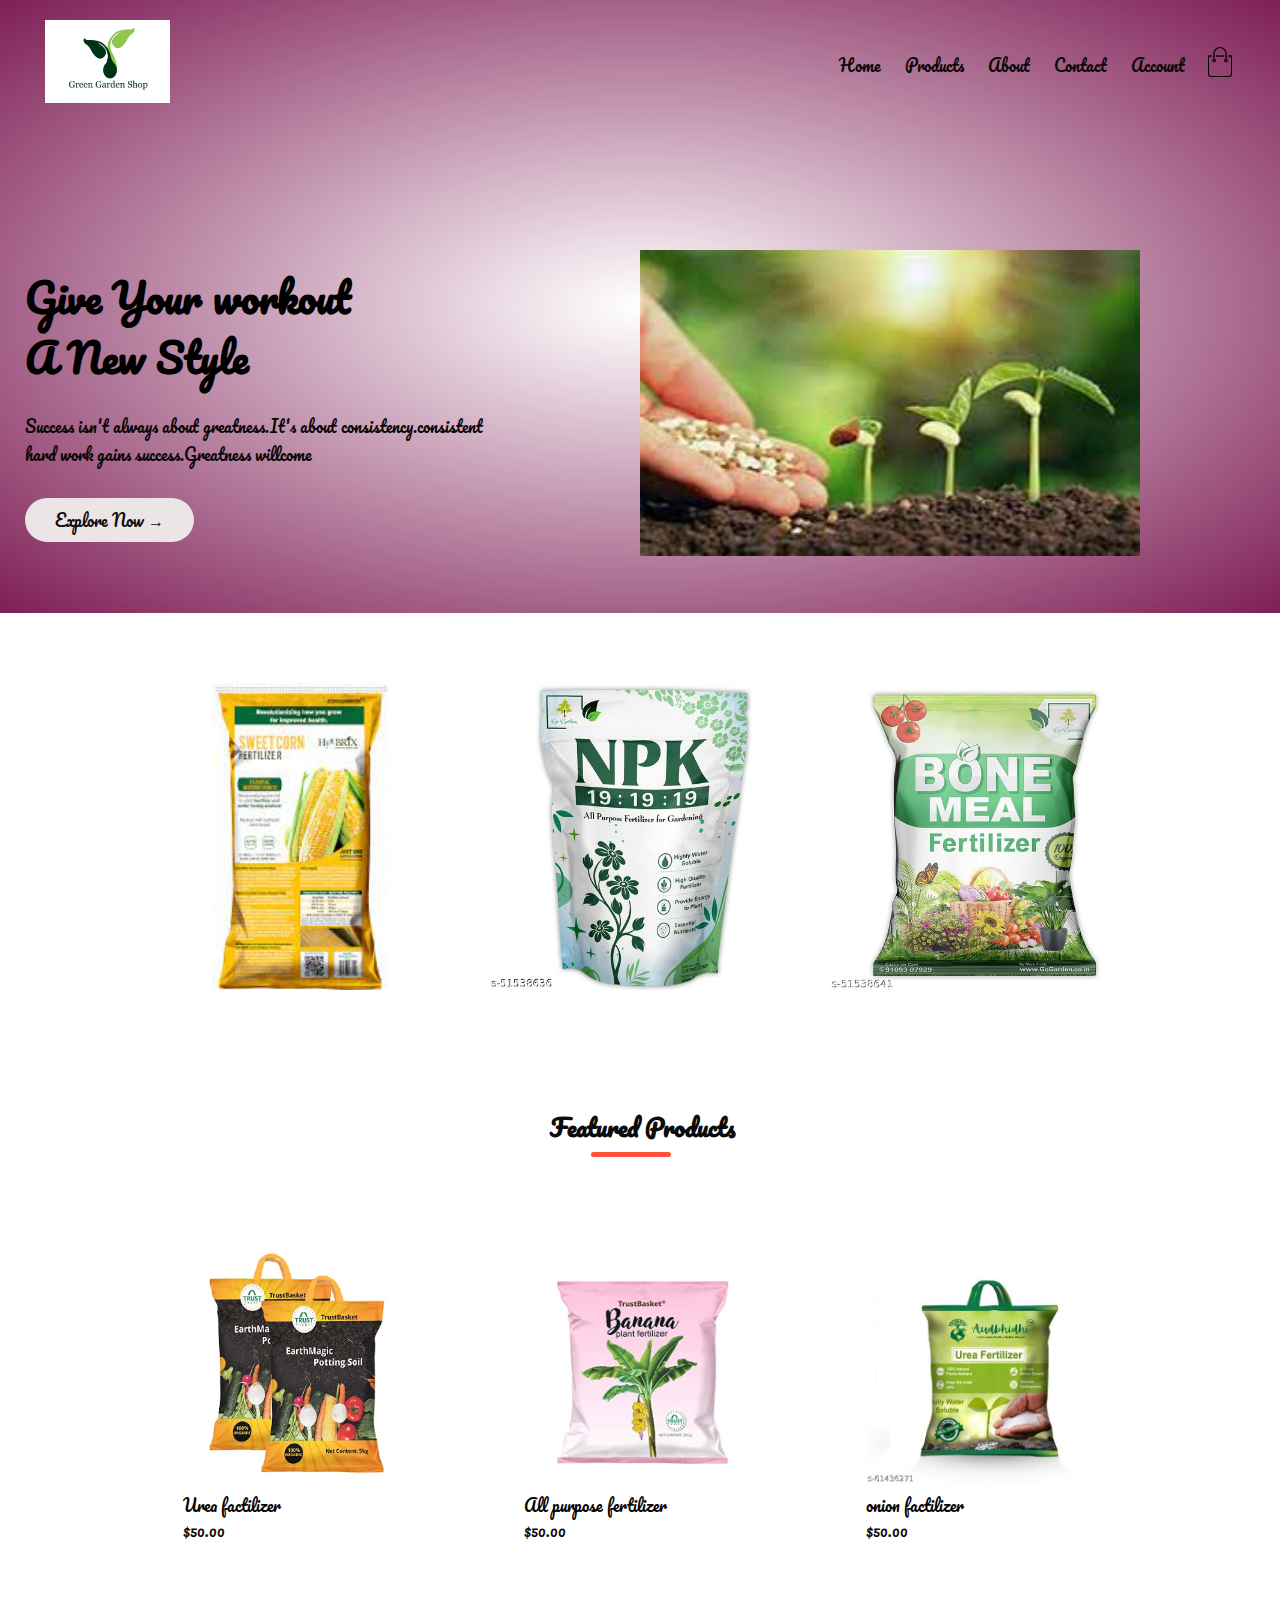
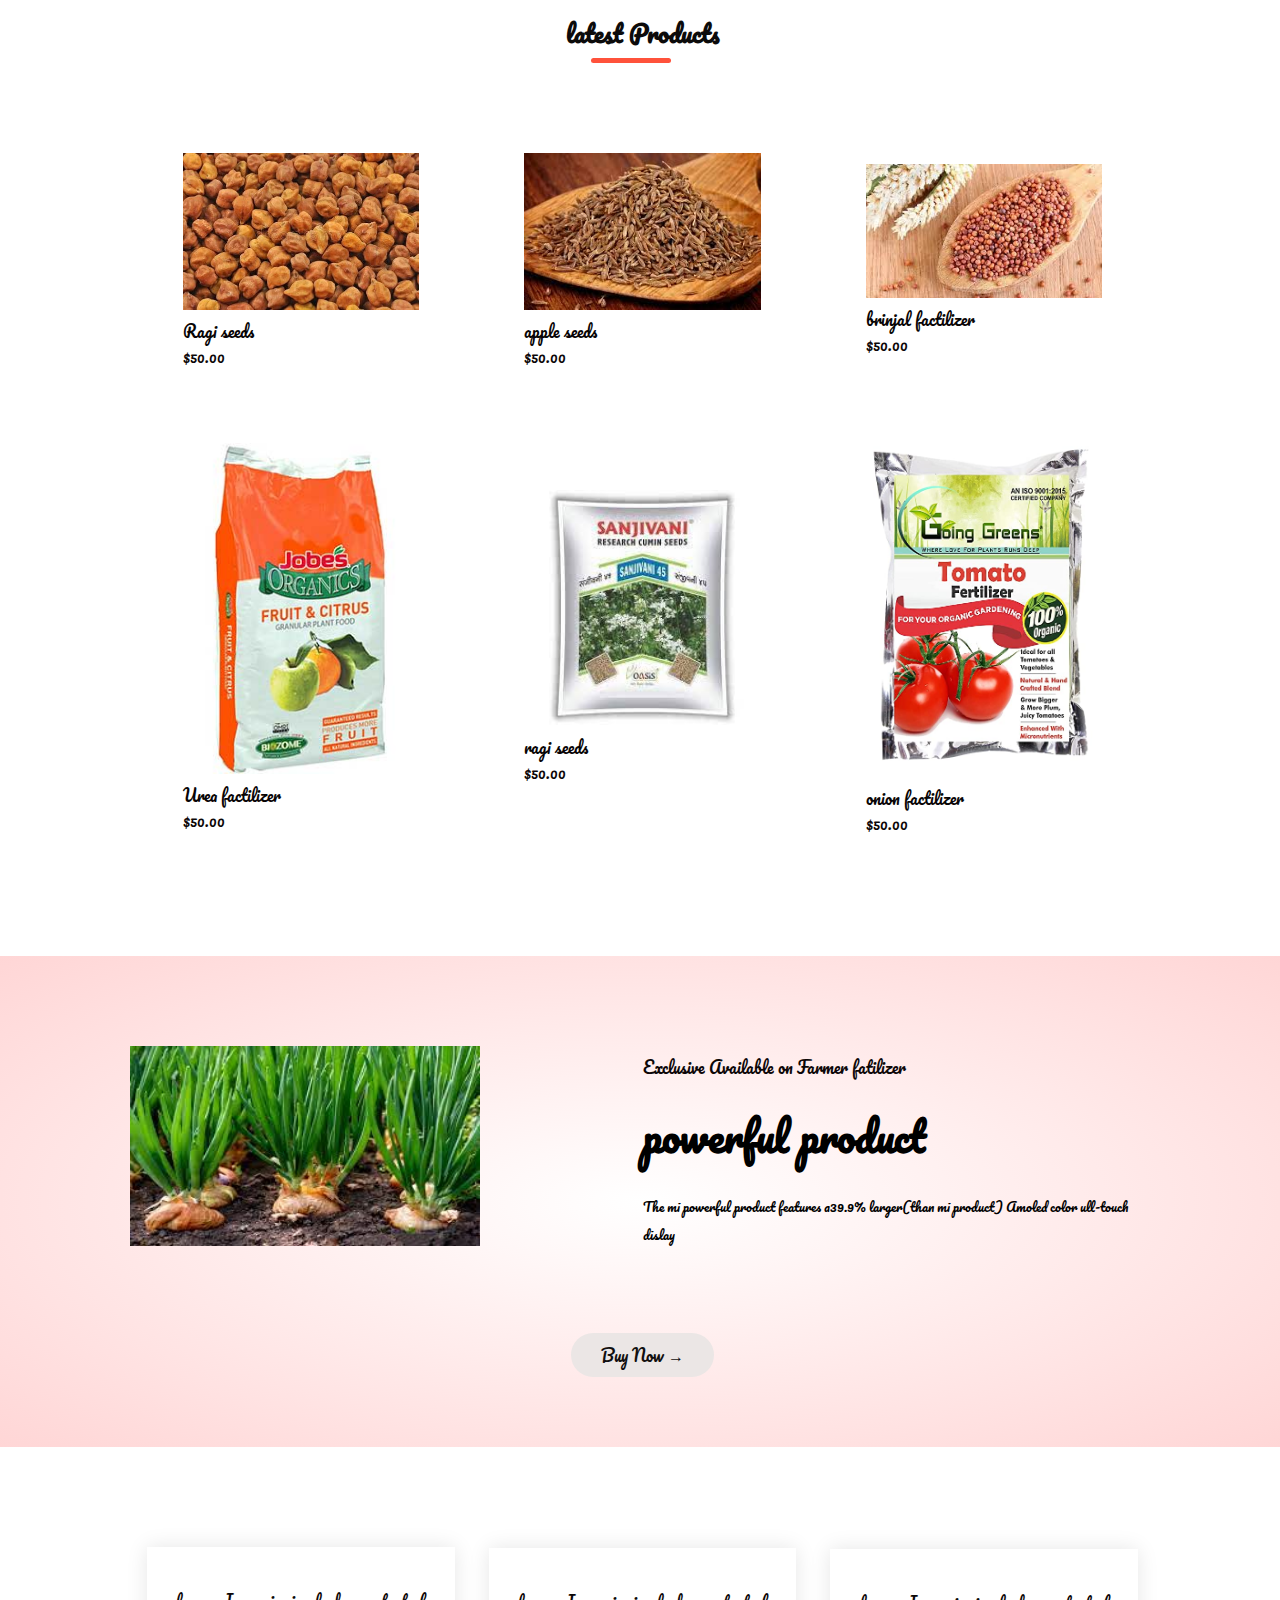
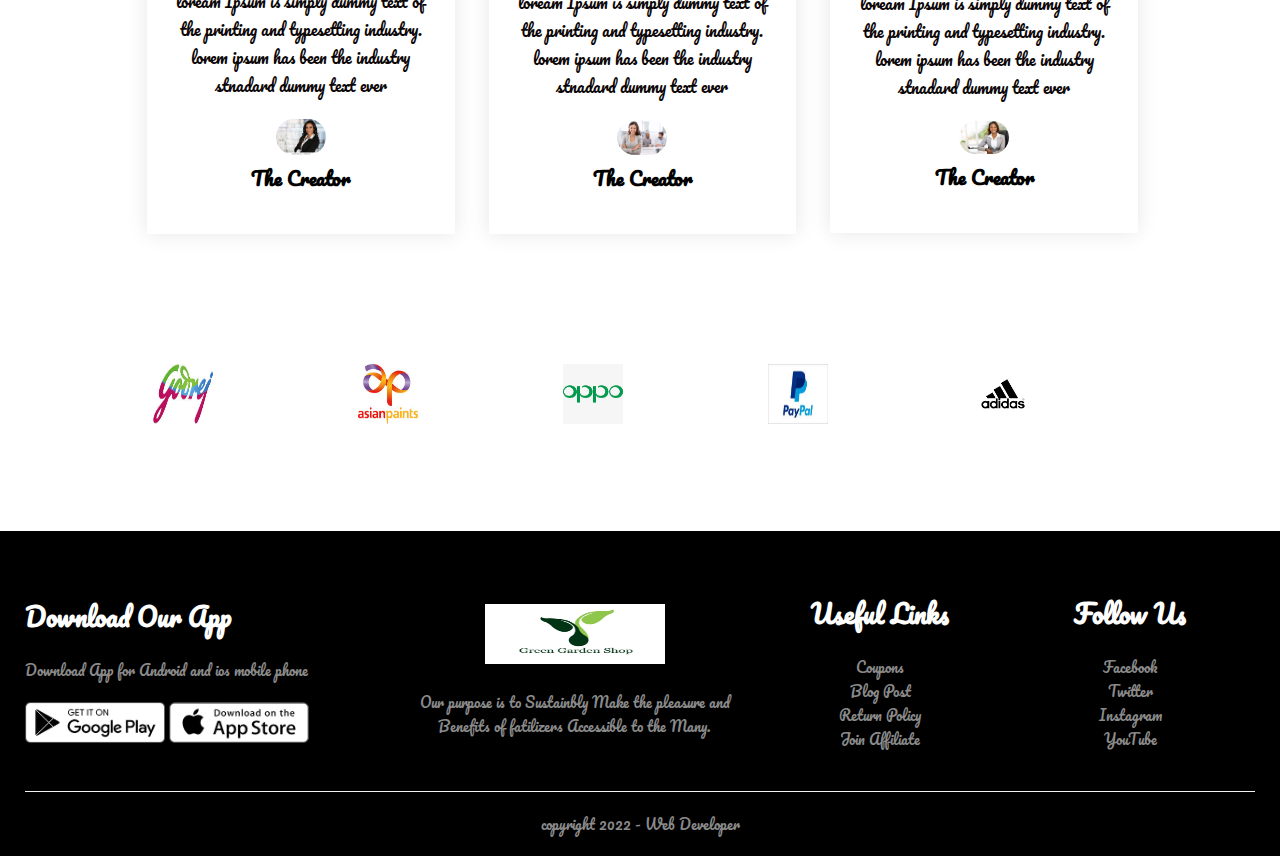
==== index.html @ 4be63f70 "Add files via upload" ====
<!DOCTYPE html>
<html lang="en">

<head>
    <meta charset="UTF-8">
    <meta name="viewport" content="width=device-width, initial-scale=1.0">
    <title>farmer fatilizer</title>
    <link rel="stylesheet" href="style.css">

    <link rel="preconnect" href="https://fonts.gstatic.com" crossorigin>
    <link href="https://fonts.googleapis.com/css2?family=Pacifico&display=swap" rel="stylesheet">
    <link rel="stylesheet" href="https://cdnjs.cloudflare.com/ajax/libs/font-awesome/6.1.0/css/all.min.css" integrity="sha512-10/jx2EXwxxWqCLX/hHth/vu2KY3jCF70dCQB8TSgNjbCVAC/8vai53GfMDrO2Emgwccf2pJqxct9ehpzG+MTw==" crossorigin="anonymous" referrerpolicy="no-referrer"
    />
</head>


<body>
    <div class="header">
        <div class="container">
            <div class="navbar">
                <div class="logo">
                    <a href="index.html"><img src="pics/logo.jpg" width="125px"></a>

                </div>
                <nav>
                    <ul id="MenuItems">
                        <li><a href="index.html">Home</a></li>
                        <li><a href="product.html">Products</a></li>
                        <li><a href="about.html">About</a></li>
                        <li><a href="contact.html">Contact</a></li>
                        <li><a href="Account.html">Account</a></li>
                    </ul>


                </nav>
                <a href="cart.html"><img src="images/cart.png" width="30px" height="30px"></a>
                <img src="images/menu.png" class="menu-icon" onclick="menutoggle()">
            </div>
            <div class="row">
                <div class="col-2">
                    <h1>Give Your workout<br> A New Style</h1>
                    <p> Success isn't always about greatness.It's about consistency.consistent <br>hard work gains success.Greatness willcome</p>
                    <a href=" " class="btn">Explore Now &#8594;</a>
                </div>
                <div class="col-2">
                    <img src="pics/2.jpg" width="500px">


                </div>
            </div>
        </div>
    </div>
    <!----------------featured categories---------------------->
    <div class="categories">
        <div class="small-container">
            <div class="row">
                <div class="col-3">
                    <img src="pics/corn.jpg">
                </div>
                <div class="col-3">
                    <img src="pics/all purpose fertilizer.jpg">
                </div>
                <div class="col-3">
                    <img src="pics/bone.jpg">
                </div>
            </div>
        </div>
    </div>
    <!--------------------featured products------------------>
    <div class="small-container">
        <h2 class="title">Featured Products</h2>
        <div class="row">
            <div class="col-4">
                <a href="product details.html"><img src="pics/veg.jpg"></a>
                <a href="product details.html">
                    <h4>Urea factilizer</h4>
                </a>
                <div class="rating">
                    <i class="fa fa-star"></i>
                    <i class="fa fa-star"></i>
                    <i class="fa fa-star"></i>
                    <i class="fa fa-star"></i>
                    <i class="fa fa-star-half"></i>
                </div>
                <p>$50.00</p>
            </div>
            <div class="col-4">
                <img src="pics/bananna.jpg">
                <h4>All purpose fertilizer</h4>
                <div class="rating">
                    <i class="fa fa-star"></i>
                    <i class="fa fa-star"></i>
                    <i class="fa fa-star"></i>
                    <i class="fa fa-star"></i>
                    <i class="fa fa-star-half-empty"></i>
                </div>
                <p>$50.00</p>
            </div>
            <div class="col-4">
                <img src="pics/urea5.jpg">
                <h4>onion factilizer</h4>
                <div class="rating">
                    <i class="fa fa-star"></i>
                    <i class="fa fa-star"></i>
                    <i class="fa fa-star"></i>
                    <i class="fa fa-star"></i>
                    <i class="fa fa-star-o"></i>
                </div>
                <p>$50.00</p>
            </div>

        </div>
        <h2 class="title">latest Products</h2>
        <div class="row">
            <div class="col-4">
                <img src="pics/gram2.jpeg">
                <h4>Ragi seeds</h4>
                <div class="rating">
                    <i class="fa fa-star"></i>
                    <i class="fa fa-star"></i>
                    <i class="fa fa-star"></i>
                    <i class="fa fa-star"></i>
                    <i class="fa fa-star-half"></i>
                </div>
                <p>$50.00</p>
            </div>
            <div class="col-4">
                <img src="pics/cumic3.jpg">
                <h4>apple seeds</h4>
                <div class="rating">
                    <i class="fa fa-star"></i>
                    <i class="fa fa-star"></i>
                    <i class="fa fa-star"></i>
                    <i class="fa fa-star"></i>
                    <i class="fa fa-star-half-empty"></i>
                </div>
                <p>$50.00</p>
            </div>
            <div class="col-4">
                <img src="pics/ragi2.jpg">
                <h4>brinjal factilizer</h4>
                <div class="rating">
                    <i class="fa fa-star"></i>
                    <i class="fa fa-star"></i>
                    <i class="fa fa-star"></i>
                    <i class="fa fa-star"></i>
                    <i class="fa fa-star-o"></i>
                </div>
                <p>$50.00</p>
            </div>

        </div>
        <div class="row">
            <div class="col-4">
                <img src="pics/apple1.jpg">
                <h4>Urea factilizer</h4>
                <div class="rating">
                    <i class="fa fa-star"></i>
                    <i class="fa fa-star"></i>
                    <i class="fa fa-star"></i>
                    <i class="fa fa-star"></i>
                    <i class="fa fa-star-half"></i>
                </div>
                <p>$50.00</p>
            </div>
            <div class="col-4">
                <img src="pics/cumic seeds.jpg">
                <h4>ragi seeds</h4>
                <div class="rating">
                    <i class="fa fa-star"></i>
                    <i class="fa fa-star"></i>
                    <i class="fa fa-star"></i>
                    <i class="fa fa-star"></i>
                    <i class="fa fa-star-half-empty"></i>
                </div>
                <p>$50.00</p>
            </div>
            <div class="col-4">
                <img src="pics/tamato.jpg">
                <h4>onion factilizer</h4>
                <div class="rating">
                    <i class="fa fa-star"></i>
                    <i class="fa fa-star"></i>
                    <i class="fa fa-star"></i>
                    <i class="fa fa-star"></i>
                    <i class="fa fa-star-o"></i>
                </div>
                <p>$50.00</p>
            </div>

        </div>

    </div>
    <!-----------------offer------------------>
    <div class="offer">
        <div class="small-container">
            <div class="row">
                <div class="col-2">
                    <img src="pics/onion.jpg " width="350" height="300" class="offer-img">
                </div>
                <div class="col-2">
                    <p>Exclusive Available on Farmer fatilizer</p>
                    <h1> powerful product</h1>
                    <small>The mi powerful product features a39.9% larger(than mi product) Amoled color ull-touch dislay </small>

                </div>
                <a href="" class="btn">Buy Now &#8594;</a>
            </div>
        </div>
    </div>
    <!-----------------testimonial-------------->
    <div class="testimonial">
        <div class="small-container">
            <div class="row">
                <div class="col-3">
                    <i class="fa fa-quote-left"></i>
                    <p> loream Ipsum is simply dummy text of the printing and typesetting industry. lorem ipsum has been the industry stnadard dummy text ever
                    </p>
                    <div class="rating">
                        <i class="fa fa-star"></i>
                        <i class="fa fa-star"></i>
                        <i class="fa fa-star"></i>
                        <i class="fa fa-star"></i>
                        <i class="fa fa-star-o"></i>
                    </div>
                    <img src="pics/user3.jpg">
                    <h3>The Creator</h3>
                </div>
                <div class="col-3">
                    <i class="fa fa-quote-left"></i>
                    <p> loream Ipsum is simply dummy text of the printing and typesetting industry. lorem ipsum has been the industry stnadard dummy text ever
                    </p>
                    <div class="rating">
                        <i class="fa fa-star"></i>
                        <i class="fa fa-star"></i>
                        <i class="fa fa-star"></i>
                        <i class="fa fa-star"></i>
                        <i class="fa fa-star-o"></i>
                    </div>
                    <img src="pics/user2.jpg">
                    <h3>The Creator</h3>
                </div>
                <div class="col-3">
                    <i class="fa fa-quote-left"></i>
                    <p> loream Ipsum is simply dummy text of the printing and typesetting industry. lorem ipsum has been the industry stnadard dummy text ever
                    </p>
                    <div class="rating">
                        <i class="fa fa-star"></i>
                        <i class="fa fa-star"></i>
                        <i class="fa fa-star"></i>
                        <i class="fa fa-star"></i>
                        <i class="fa fa-star-o"></i>
                    </div>
                    <img src="pics/user1.jpg">
                    <h3>The Creator</h3>
                </div>
            </div>

        </div>
    </div>
    <!---------------brands---------------->
    <div class="brands">
        <div class="small-container">
            <div class="row">
                <div class="col-5">
                    <img src="pics/logo1.jpg">
                </div>
                <div class="col-5">
                    <img src="pics/logo2.jpg">
                </div>
                <div class="col-5">
                    <img src="pics/logo3.jpg">
                </div>
                <div class="col-5">
                    <img src="pics/logo4.jpg">
                </div>
                <div class="col-5">
                    <img src="pics/logo5.png">
                </div>


            </div>
        </div>
    </div>
    <!---------------footer--------------->
    <div class="footer">
        <div class="container">
            <div class="row">
                <div class="footer-col-1">
                    <h3>Download Our App</h3>
                    <p>Download App for Android and ios mobile phone</p>
                    <div class="app-logo">
                        <img src="images/play-store.png">
                        <img src="images/app-store.png">
                    </div>

                </div>
                <div class="footer-col-2">
                    <img src="pics/logo.jpg">
                    <p>Our purpose is to Sustainbly Make the pleasure and Benefits of fatilizers Accessible to the Many.

                    </p>

                </div>
                <div class="footer-col-3">
                    <h3>Useful Links</h3>
                    <ul>
                        <li>Coupons</li>
                        <li>Blog Post</li>
                        <li>Return Policy</li>
                        <li>Join Affiliate</li>
                    </ul>

                </div>
                <div class="footer-col-3">
                    <h3>Follow Us</h3>
                    <ul>
                        <li>Facebook</li>
                        <li>Twitter</li>
                        <li>Instagram</li>
                        <li>YouTube</li>
                    </ul>

                </div>
            </div>
            <hr>
            <p class="copyright"> copyright 2022 - Web Developer</p>
        </div>

    </div>
    <!------------js for toggle menu--------------->
    <script>
        var MenuItems = document.getElementById("MenuItems");
        MenuItems.style.maxHeight = "0px";

        function menutoggle()

        {
            if (MenuItems.style.maxHeight == "0px")

            {
                MenuItems.style.maxHeight = "200px";
            } else {
                MenuItems.style.maxHeight = "0px";

            }
        }
    </script>










</body>

</html>
---- style.css ----
* {
            margin: 0;
            padding: 0;
            box-sizing: border-box;
        }
        
        body {
            font-family: 'Pacifico', cursive;
        }
        
        .navbar {
            display: flex;
            align-items: center;
            padding: 20px;
        }
        
        nav {
            flex: 1;
            text-align: right;
        }
        
        nav ul {
            display: inline-block;
            list-style-type: none;
        }
        
        nav ul li {
            display: inline-block;
            margin-right: 20px;
        }
        
        a {
            text-decoration: none;
            color: rgb(12, 9, 9);
        }
        
        p {
            color: rgb(12, 7, 7);
        }
        
        .container {
            max-width: 1300px;
            margin: auto;
            padding-left: 25px;
            padding-right: 25px;
        }
        
        .row {
            display: flex;
            align-items: center;
            flex-wrap: wrap;
            justify-content: space-around;
        }
        
        .col-2 {
            flex-basis: 50%;
            min-width: 300px;
        }
        
        .col-2 img {
            max-width: 100%;
            padding: 50px 0;
        }
        
        .col-2 h1 {
            font-size: 40px;
            line-height: 60px;
            margin: 25px 0;
        }
        
        .btn {
            display: inline-block;
            background: #ebe6e5;
            color: rgb(17, 15, 15);
            padding: 8px 30px;
            margin: 30px 0;
            border-radius: 40px;
            transition: transform 0.5s;
        }
        
        .btn:hover {
            background: #563434;
        }
        
        .header {
            background: radial-gradient(#fff, #7e1f56);
        }
        
        .header .row {
            margin-top: 70px;
        }
        
        .categories {
            margin: 70px 0;
        }
        
        .col-3 {
            flex-basis: 30%;
            min-width: 250px;
            margin-bottom: 30px;
        }
        
        .col-3 img {
            width: 100%;
        }
        
        .small-container {
            max-width: 1080px;
            margin: auto;
            padding-left: 30px;
            padding-right: 25px;
        }
        
        .col-4 {
            flex-basis: 25%;
            padding: 10px;
            min-width: 200px;
            margin-bottom: 50px;
            transition: transform 0.5s;
        }
        
        .col-4 img {
            width: 100%;
        }
        
        .title {
            text-align: center;
            margin: 0 auto 80px;
            position: relative;
            line-height: 60px;
            color: #0c0b0b;
        }
        
        .title::after {
            content: '';
            background: #ff523b;
            width: 80px;
            height: 5px;
            border-radius: 5px;
            position: absolute;
            bottom: 0;
            left: 45%;
            transform: translatex(-50);
        }
        
        h4 {
            color: rgb(8, 5, 5);
            font-weight: normal;
        }
        
        .col-4 p {
            font-size: 14px;
        }
        
        .rating .fa {
            color: #ff523b;
        }
        
        .col-4:hover {
            transform: translate(-10px);
        }
        
        .offer {
            background: radial-gradient(#fff, #ffd6d6);
            margin-top: 60px;
            padding: 40px 0;
        }
        
        col-2 .offer-img {
            padding-right: 50px;
        }
        /*---------------------testimonial--------*/
        
        .testimonial {
            padding-top: 100px;
        }
        
        .testimonial .col-3 {
            text-align: center;
            padding: 40px 20px;
            box-shadow: 0 0 20px 0px rgba(0, 0, 0, 0.1);
            cursor: pointer;
            transition: transform 0.5s;
        }
        
        .testimonial .col-3 img {
            width: 50px;
            margin-top: 20px;
            border-radius: 50px;
        }
        
        .testimonial .col-3:hover {
            transform: translateY(-10px);
        }
        
        .fa.fa-quote-left {
            font-size: 32px;
        }
        
        .col-3:p {
            font-size: 12px;
            margin: 12px 0;
        }
        /*-------------------brands-------------*/
        
        .brands {
            margin: 100px auto;
        }
        
        .col-5 {
            width: 160px;
        }
        
        .col-5 img {
            width: 60px;
            height: 60px;
            cursor: pointer;
        }
        
        .col-5 img:hover {
            filter: brightness(2);
        }
        /*---------------------footer---------------*/
        
        .footer {
            background: #000;
            color: #8a8a8a;
            font-size: 14px;
            padding: 60px 0 20px;
        }
        
        .footer-col-2 img {
            width: 60px;
            height: 60px;
        }
        
        .footer p {
            color: #8a8a8a;
        }
        
        .footer h3 {
            color: #fff;
            font-size: 25px;
            margin-bottom: 20px;
        }
        
        .footer-col-1,
        .footer-col-2,
        .footer-col-3,
        .footer-col-4 {
            min-width: 250px;
            margin-bottom: 20px;
        }
        
        .footer-col-1 {
            flex-basis: 30%;
        }
        
        .footer-col-2 {
            flex: 1;
            text-align: center;
        }
        
        .footer-col-2 img {
            width: 180px;
            margin-bottom: 20px;
        }
        
        .footer-col-3,
        .footer-col-4 {
            flex-basis: 12%;
            text-align: center;
        }
        
        ul {
            list-style-type: none;
        }
        
        .app-logo {
            margin-top: 20px;
        }
        
        .app-logo img {
            width: 140px;
        }
        
        .footer hr {
            border: none;
            background: #f3f1f1;
            height: 1px;
            margin: 20px 0;
        }
        
        .copyright {
            text-align: center;
        }
        
        .menu-icon {
            width: 28px;
            margin-left: 20px;
            display: none;
        }
        /*---------------media query for menu---------------*/
        
        @media only screen and (max-width:800px) {
            nav ul {
                position: absolute;
                top: 70px;
                left: 0;
                background: #333;
                width: 100%;
                overflow: hidden;
                transition: max-height 0.5s;
            }
            nav ul li {
                display: block;
                margin-right: 50px;
                margin-top: 10px;
                margin-bottom: 10px;
            }
            nav ul li a {
                color: #fff;
            }
            .menu-icon {
                display: block;
                cursor: pointer;
            }
        }
        /*-----------------All products------------*/
        
        .row-2 {
            justify-content: space-between;
            margin: 100px auto 50px;
        }
        
        select {
            border: 1px solid #ff523b;
            padding: 5px;
        }
        
        select:focus {
            outline: none;
        }
        
        .page-btn {
            margin: 0 auto 80px;
        }
        
        .page-btn span {
            display: inline-block;
            border: 1px solid#ff523b;
            margin-left: 10px;
            width: 40px;
            height: 40px;
            text-align: center;
            line-height: 40px;
            cursor: pointer;
        }
        
        .page-btn span:hover {
            background: #ff523b;
            color: #fff;
        }
        /*-----------single product details--------*/
        
        .single-product {
            margin-top: 80px;
        }
        
        .single-product .col-2 img {
            padding: 0;
        }
        
        .single-product .col-2 {
            padding: 30px;
        }
        
        .single-product h4 {
            margin: 20px 0;
            font-size: 22px;
            font-weight: bold;
        }
        
        .single-product .fa {
            color: #ff523b;
            margin-left: 10px;
        }
        
        .small-img-row {
            display: flex;
            justify-content: space-between;
        }
        
        .small-img-col {
            flex-basis: 30%;
            cursor: pointer;
        }
        
        .xyz img {
            width: 100px;
            height: 100px;
        }
        /*-------------cart items details---------------*/
        
        .cart-page {
            margin: 80px auto;
        }
        
        table {
            width: 100%;
            border-collapse: collapse;
            padding: 20px 20px;
        }
        
        .cart-info {
            display: flex;
            flex-wrap: wrap;
        }
        
        th {
            text-align: left;
            padding: 5px;
            color: #fff;
            background: #ff523b;
            font-weight: normal;
        }
        
        td {
            padding: 10px 20px;
        }
        
        td input {
            width: 40px;
            height: 40px;
            padding: 5px;
        }
        
        td a {
            color: #ff523b;
            font-size: 12px;
        }
        
        td img {
            width: 100px;
            height: 100px;
            margin-right: 20px;
        }
        
        .total-price {
            display: flex;
            justify-content: flex-end;
        }
        
        .total-price table {
            border-top: 3px solid #ff523b;
            width: 100%;
            max-width: 800px;
        }
        
        td:last-child {
            text-align: right;
        }
        
        th:last-child {
            text-align: right;
        }
        /*--------------account-page------------*/
        
        .account-page {
            padding: 50px 0;
            background: radial-gradient(#fff, #9e6e6e);
        }
        
        .form-container {
            background: #fff;
            width: 300px;
            height: 400px;
            position: relative;
            text-align: center;
            padding: 20px 0;
            margin: auto;
            box-shadow: 0 0 20px 0px rgba(0, 0, 0, 0.1);
            overflow: hidden;
        }
        
        .form-container span {
            font-weight: bold;
            padding: 0 10px;
            color: rgb(14, 11, 11);
            cursor: pointer;
            width: 100px;
            display: inline-block;
        }
        
        .form-btn {
            display: inline-block;
        }
        
        .form-container form {
            max-width: 300px;
            padding: 0 20px;
            position: absolute;
            top: 130px;
            transition: transform 1s;
        }
        
        form input {
            width: 100%;
            height: 30px;
            margin: 10px 0;
            padding: 0 10px;
            border: 1px solid #ccc;
        }
        
        form .btn {
            width: 100%;
            border: none;
            cursor: pointer;
            margin: 10px 0;
        }
        
        form .btn:focus {
            outline: none;
        }
        
        #LoginForm {
            left: -300px;
        }
        
        #RegForm {
            left: 0;
        }
        
        form a {
            font-size: 20px;
        }
        
        #Indicator {
            width: 100px;
            border: none;
            background: #ff523b;
            height: 3px;
            margin-top: 8px;
            transform: translateX(100px);
            transition: transform 1s;
        }
        /*-----------about us-----------------*/
        
        .about-us {
            width: 80%;
            margin: auto;
            padding-top: 80px;
            padding-bottom: 50px;
        }
        
        .about-col {
            position: right;
            flex-basis: 48%;
            padding: 30px 2px;
        }
        
        .about-col img {
            width: 100%;
            position: left;
        }
        
        .about-col h1 {
            padding-top: 0;
            text-align: justify;
        }
        
        .about-col p {
            padding: 15px, 0, 25px;
        }
        
        .red-bts {
            border: 1px solid #f44336;
            background: transparent;
            color: #f44336;
        }
        
        .red-btn:hover {
            color: #fff;
        }
        
        .bts {
            text-align: center;
        }
        /*----------------contact----------*/
        
        .contact-us {
            width: 80%;
            margin: auto;
        }
        
        .contact-col {
            flex-basis: 48%;
            margin-bottom: 30px;
        }
        
        .contact-col div {
            display: flex;
            align-items: center;
            margin-bottom: 40px;
        }
        
        .contact-col div .fa {
            font-size: 28px;
            color: #f44336;
            margin: 10px;
            margin-right: 30px;
        }
        
        .contact-col div p {
            padding: 0;
        }
        
        .contact-col div h5 {
            font-size: 20px;
            margin-bottom: 5px;
            color: #555;
            font-weight: 400;
        }
        
        .contact-col input,
        .contact-col textarea {
            width: 100%;
            padding: 15px;
            margin-bottom: 17px;
            outline: none;
            border: 1px solid #ccc;
            border-inline: border-box;
        }
        /*-----media query for less than 600 screen size------*/
        
        @media only screen and (max-width:600px) {
            .row {
                text-align: center;
            }
            .col-2,
            .col-3,
            .col-4 {
                flex-basis: 100%;
            }
            .single-product .row {
                text-align: left;
            }
            .single-product .col-2 {
                padding: 20px 0;
            }
            .single-product h1 {
                font-size: 26px;
                line-height: 32px;
            }
            .cart-info p {
                display: none;
            }
        }
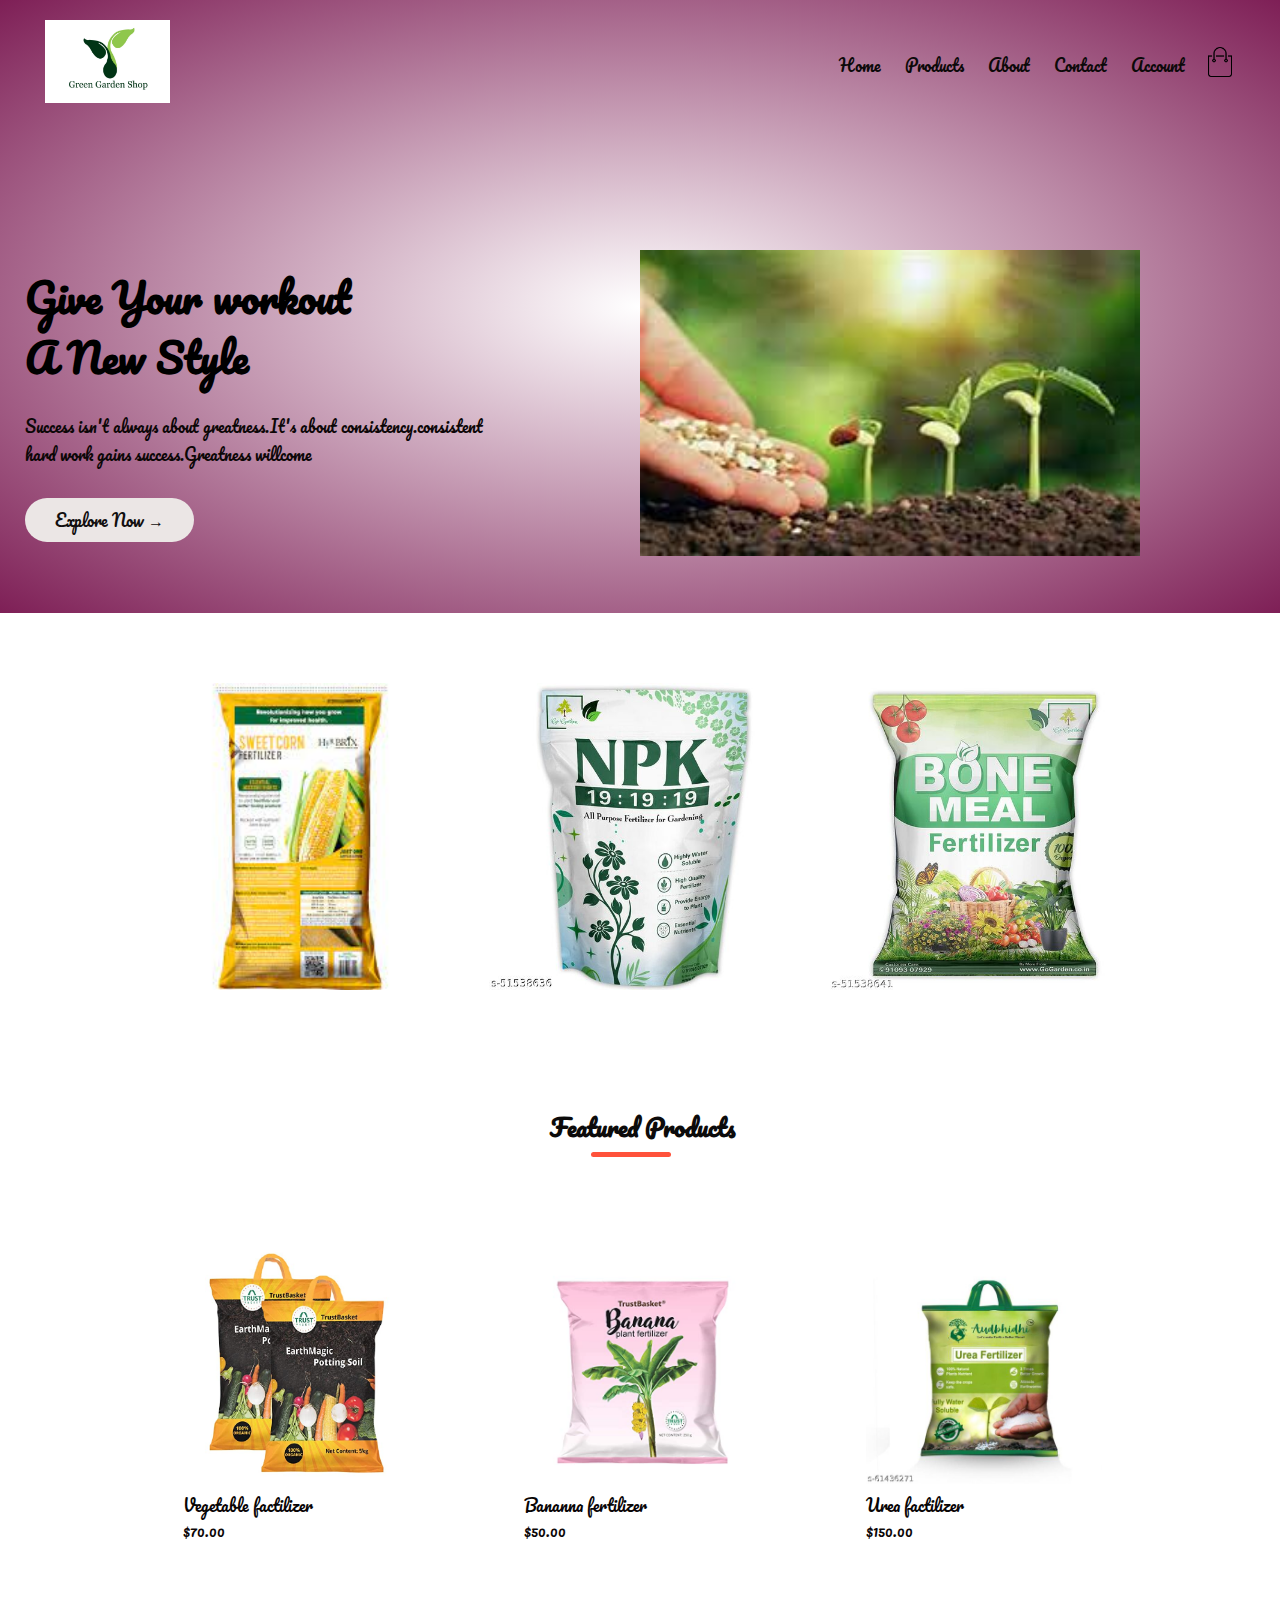
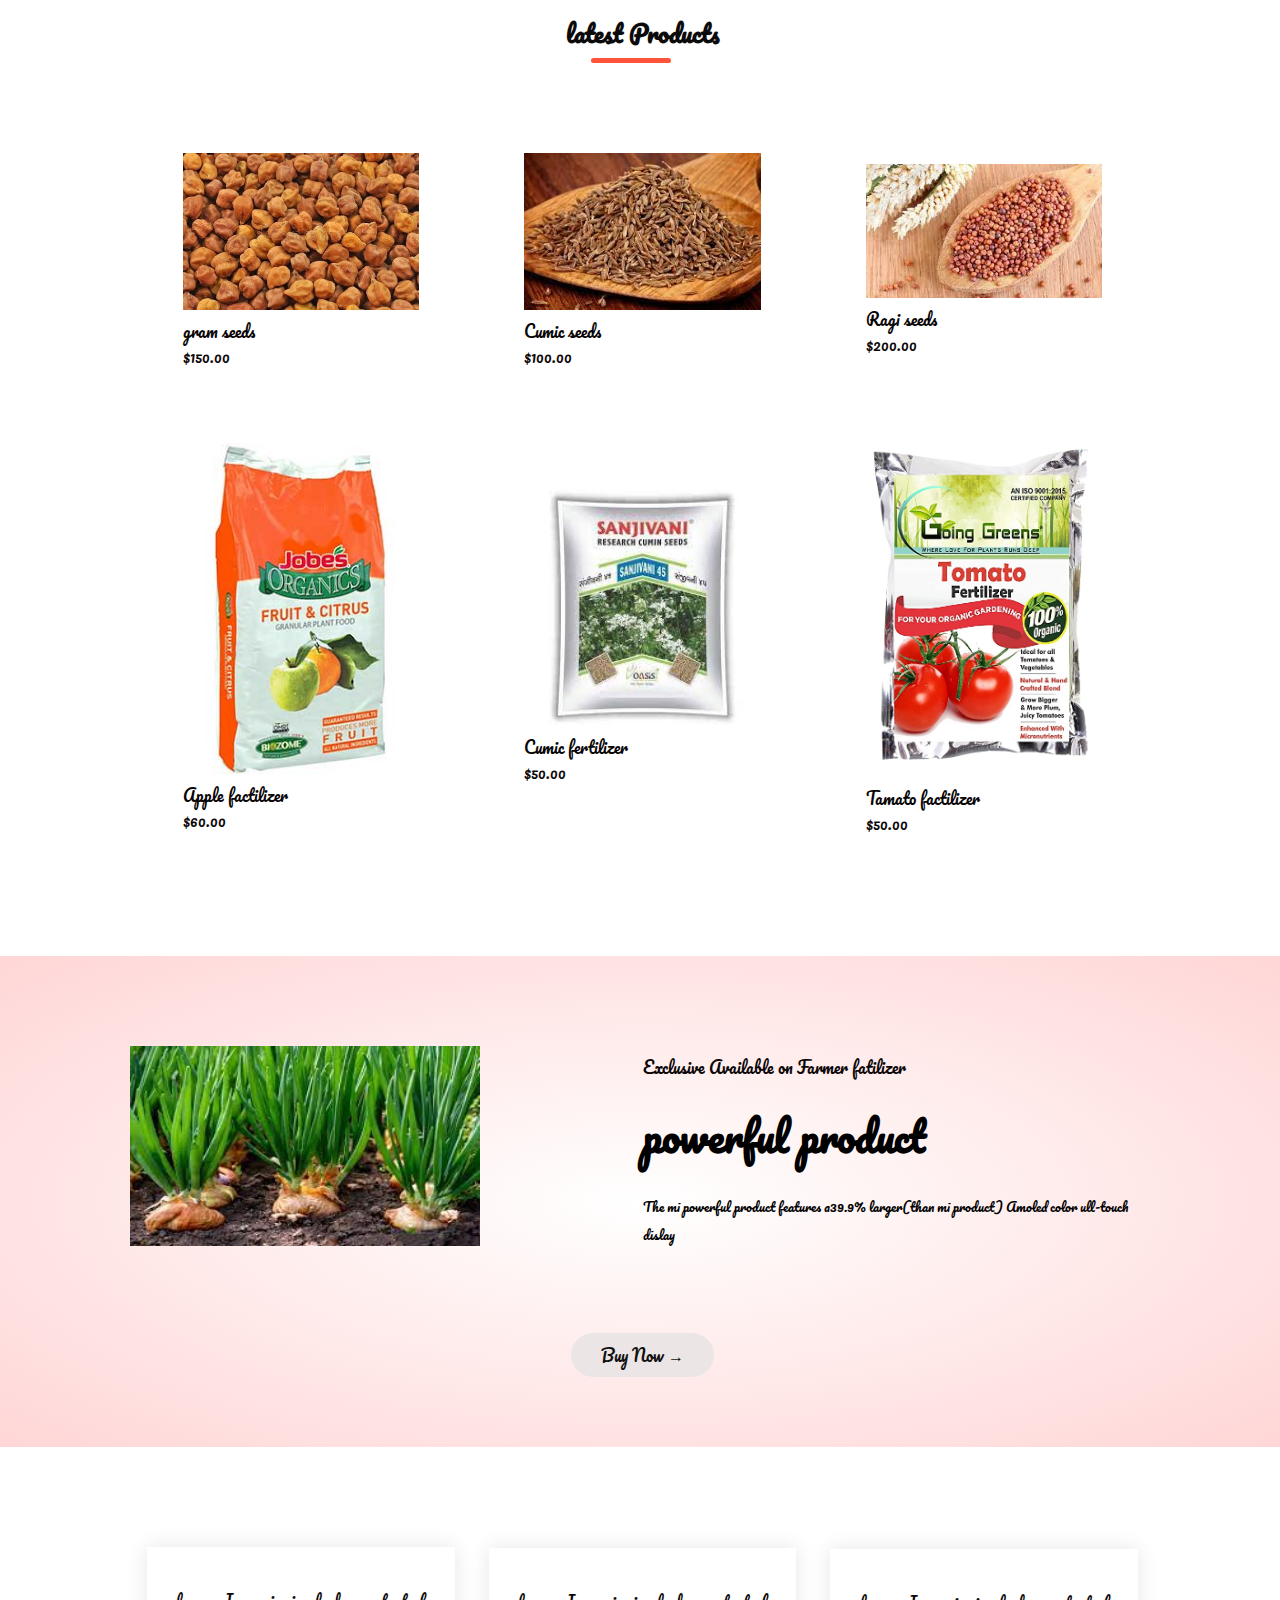
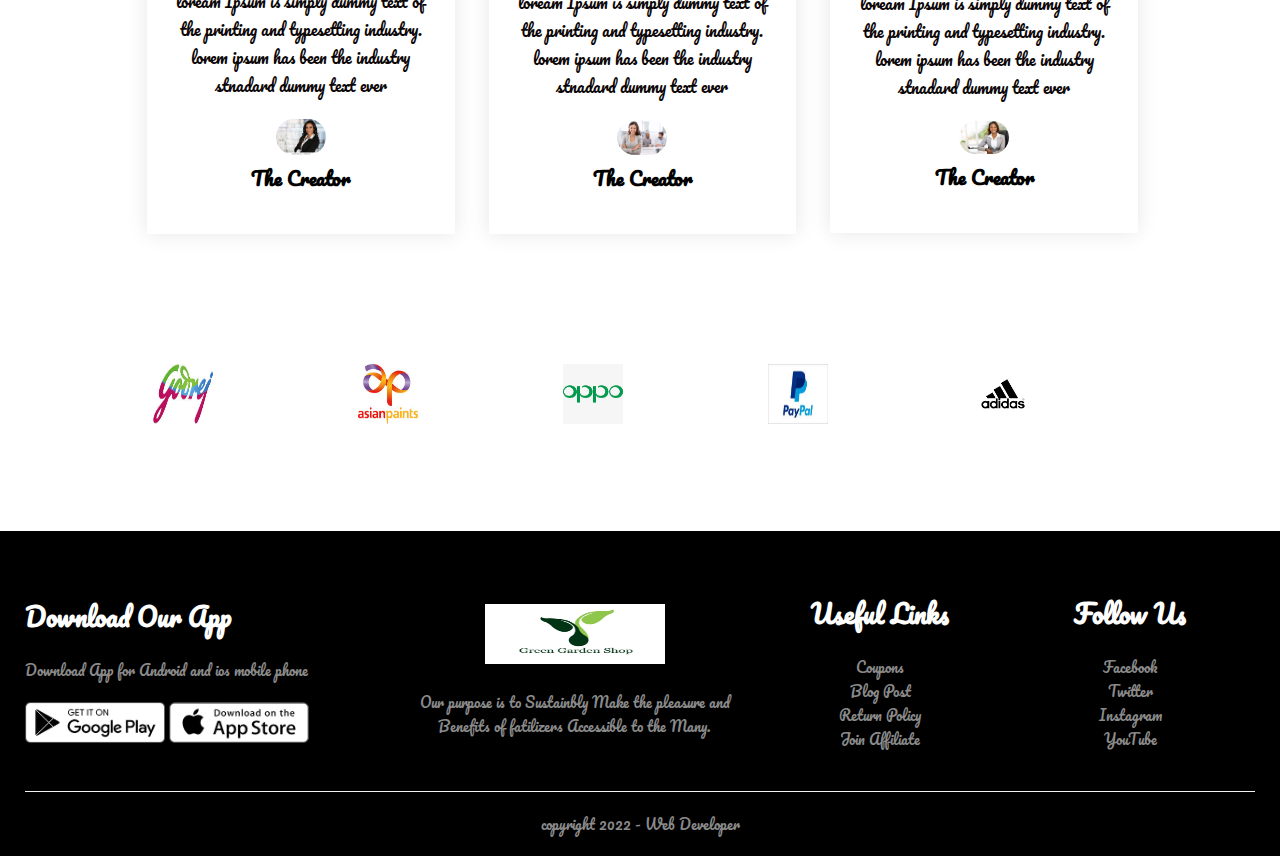
==== commit bb681d6b: "Update index.html" ====
--- a/index.html
+++ b/index.html
@@ -73,7 +73,7 @@
             <div class="col-4">
                 <a href="product details.html"><img src="pics/veg.jpg"></a>
                 <a href="product details.html">
-                    <h4>Urea factilizer</h4>
+                    <h4>Vegetable factilizer</h4>
                 </a>
                 <div class="rating">
                     <i class="fa fa-star"></i>
@@ -82,23 +82,23 @@
                     <i class="fa fa-star"></i>
                     <i class="fa fa-star-half"></i>
                 </div>
+                <p>$70.00</p>
+            </div>
+            <div class="col-4">
+                <img src="pics/bananna.jpg">
+                <h4>Bananna fertilizer</h4>
+                <div class="rating">
+                    <i class="fa fa-star"></i>
+                    <i class="fa fa-star"></i>
+                    <i class="fa fa-star"></i>
+                    <i class="fa fa-star"></i>
+                    <i class="fa fa-star-half-empty"></i>
+                </div>
                 <p>$50.00</p>
             </div>
             <div class="col-4">
-                <img src="pics/bananna.jpg">
-                <h4>All purpose fertilizer</h4>
-                <div class="rating">
-                    <i class="fa fa-star"></i>
-                    <i class="fa fa-star"></i>
-                    <i class="fa fa-star"></i>
-                    <i class="fa fa-star"></i>
-                    <i class="fa fa-star-half-empty"></i>
-                </div>
-                <p>$50.00</p>
-            </div>
-            <div class="col-4">
                 <img src="pics/urea5.jpg">
-                <h4>onion factilizer</h4>
+                <h4>Urea factilizer</h4>
                 <div class="rating">
                     <i class="fa fa-star"></i>
                     <i class="fa fa-star"></i>
@@ -106,7 +106,7 @@
                     <i class="fa fa-star"></i>
                     <i class="fa fa-star-o"></i>
                 </div>
-                <p>$50.00</p>
+                <p>$150.00</p>
             </div>
 
         </div>
@@ -114,70 +114,70 @@
         <div class="row">
             <div class="col-4">
                 <img src="pics/gram2.jpeg">
+                <h4>gram seeds</h4>
+                <div class="rating">
+                    <i class="fa fa-star"></i>
+                    <i class="fa fa-star"></i>
+                    <i class="fa fa-star"></i>
+                    <i class="fa fa-star"></i>
+                    <i class="fa fa-star-half"></i>
+                </div>
+                <p>$150.00</p>
+            </div>
+            <div class="col-4">
+                <img src="pics/cumic3.jpg">
+                <h4>Cumic seeds</h4>
+                <div class="rating">
+                    <i class="fa fa-star"></i>
+                    <i class="fa fa-star"></i>
+                    <i class="fa fa-star"></i>
+                    <i class="fa fa-star"></i>
+                    <i class="fa fa-star-half-empty"></i>
+                </div>
+                <p>$100.00</p>
+            </div>
+            <div class="col-4">
+                <img src="pics/ragi2.jpg">
                 <h4>Ragi seeds</h4>
                 <div class="rating">
                     <i class="fa fa-star"></i>
                     <i class="fa fa-star"></i>
                     <i class="fa fa-star"></i>
                     <i class="fa fa-star"></i>
+                    <i class="fa fa-star-o"></i>
+                </div>
+                <p>$200.00</p>
+            </div>
+
+        </div>
+        <div class="row">
+            <div class="col-4">
+                <img src="pics/apple1.jpg">
+                <h4>Apple factilizer</h4>
+                <div class="rating">
+                    <i class="fa fa-star"></i>
+                    <i class="fa fa-star"></i>
+                    <i class="fa fa-star"></i>
+                    <i class="fa fa-star"></i>
                     <i class="fa fa-star-half"></i>
                 </div>
+                <p>$60.00</p>
+            </div>
+            <div class="col-4">
+                <img src="pics/cumic seeds.jpg">
+                <h4>Cumic fertilizer</h4>
+                <div class="rating">
+                    <i class="fa fa-star"></i>
+                    <i class="fa fa-star"></i>
+                    <i class="fa fa-star"></i>
+                    <i class="fa fa-star"></i>
+                    <i class="fa fa-star-half-empty"></i>
+                </div>
                 <p>$50.00</p>
             </div>
             <div class="col-4">
-                <img src="pics/cumic3.jpg">
-                <h4>apple seeds</h4>
-                <div class="rating">
-                    <i class="fa fa-star"></i>
-                    <i class="fa fa-star"></i>
-                    <i class="fa fa-star"></i>
-                    <i class="fa fa-star"></i>
-                    <i class="fa fa-star-half-empty"></i>
-                </div>
-                <p>$50.00</p>
-            </div>
-            <div class="col-4">
-                <img src="pics/ragi2.jpg">
-                <h4>brinjal factilizer</h4>
-                <div class="rating">
-                    <i class="fa fa-star"></i>
-                    <i class="fa fa-star"></i>
-                    <i class="fa fa-star"></i>
-                    <i class="fa fa-star"></i>
-                    <i class="fa fa-star-o"></i>
-                </div>
-                <p>$50.00</p>
-            </div>
-
-        </div>
-        <div class="row">
-            <div class="col-4">
-                <img src="pics/apple1.jpg">
-                <h4>Urea factilizer</h4>
-                <div class="rating">
-                    <i class="fa fa-star"></i>
-                    <i class="fa fa-star"></i>
-                    <i class="fa fa-star"></i>
-                    <i class="fa fa-star"></i>
-                    <i class="fa fa-star-half"></i>
-                </div>
-                <p>$50.00</p>
-            </div>
-            <div class="col-4">
-                <img src="pics/cumic seeds.jpg">
-                <h4>ragi seeds</h4>
-                <div class="rating">
-                    <i class="fa fa-star"></i>
-                    <i class="fa fa-star"></i>
-                    <i class="fa fa-star"></i>
-                    <i class="fa fa-star"></i>
-                    <i class="fa fa-star-half-empty"></i>
-                </div>
-                <p>$50.00</p>
-            </div>
-            <div class="col-4">
                 <img src="pics/tamato.jpg">
-                <h4>onion factilizer</h4>
+                <h4>Tamato factilizer</h4>
                 <div class="rating">
                     <i class="fa fa-star"></i>
                     <i class="fa fa-star"></i>
@@ -358,4 +358,4 @@
 
 </body>
 
-</html>+</html>
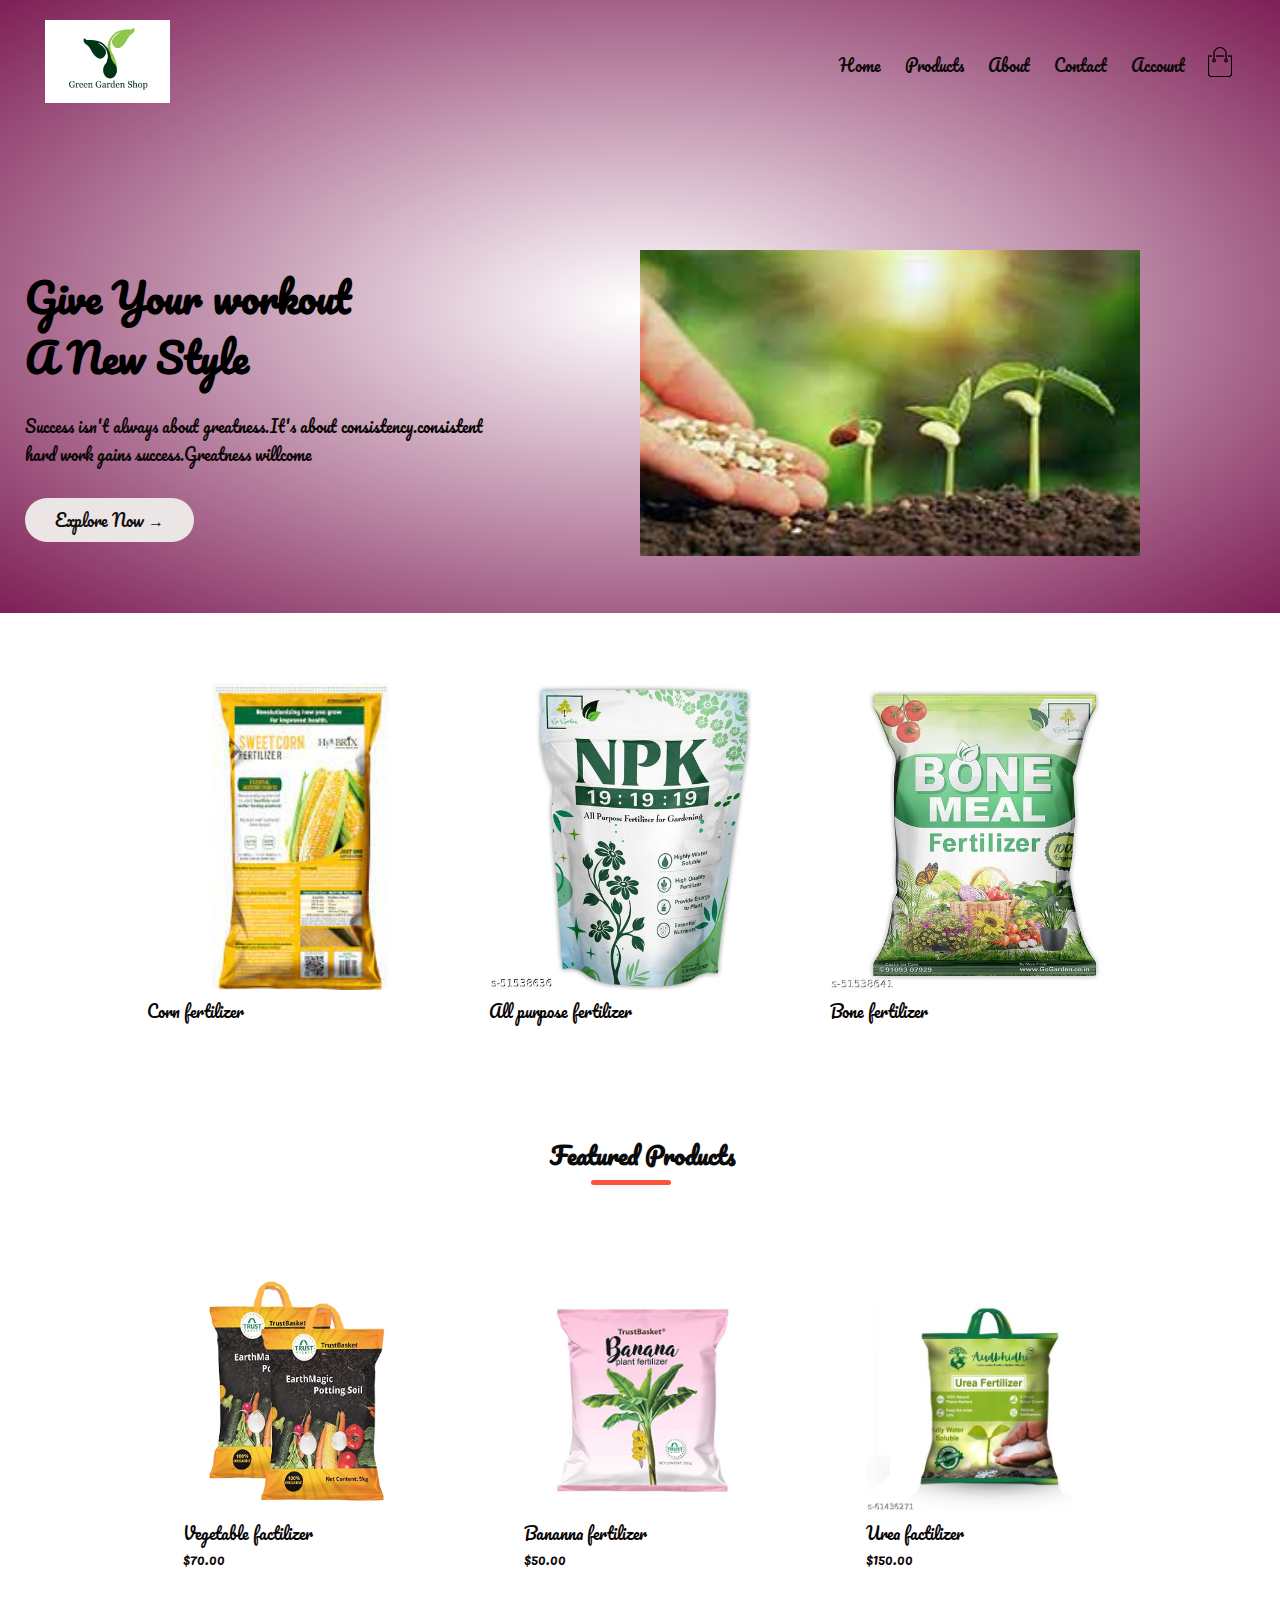
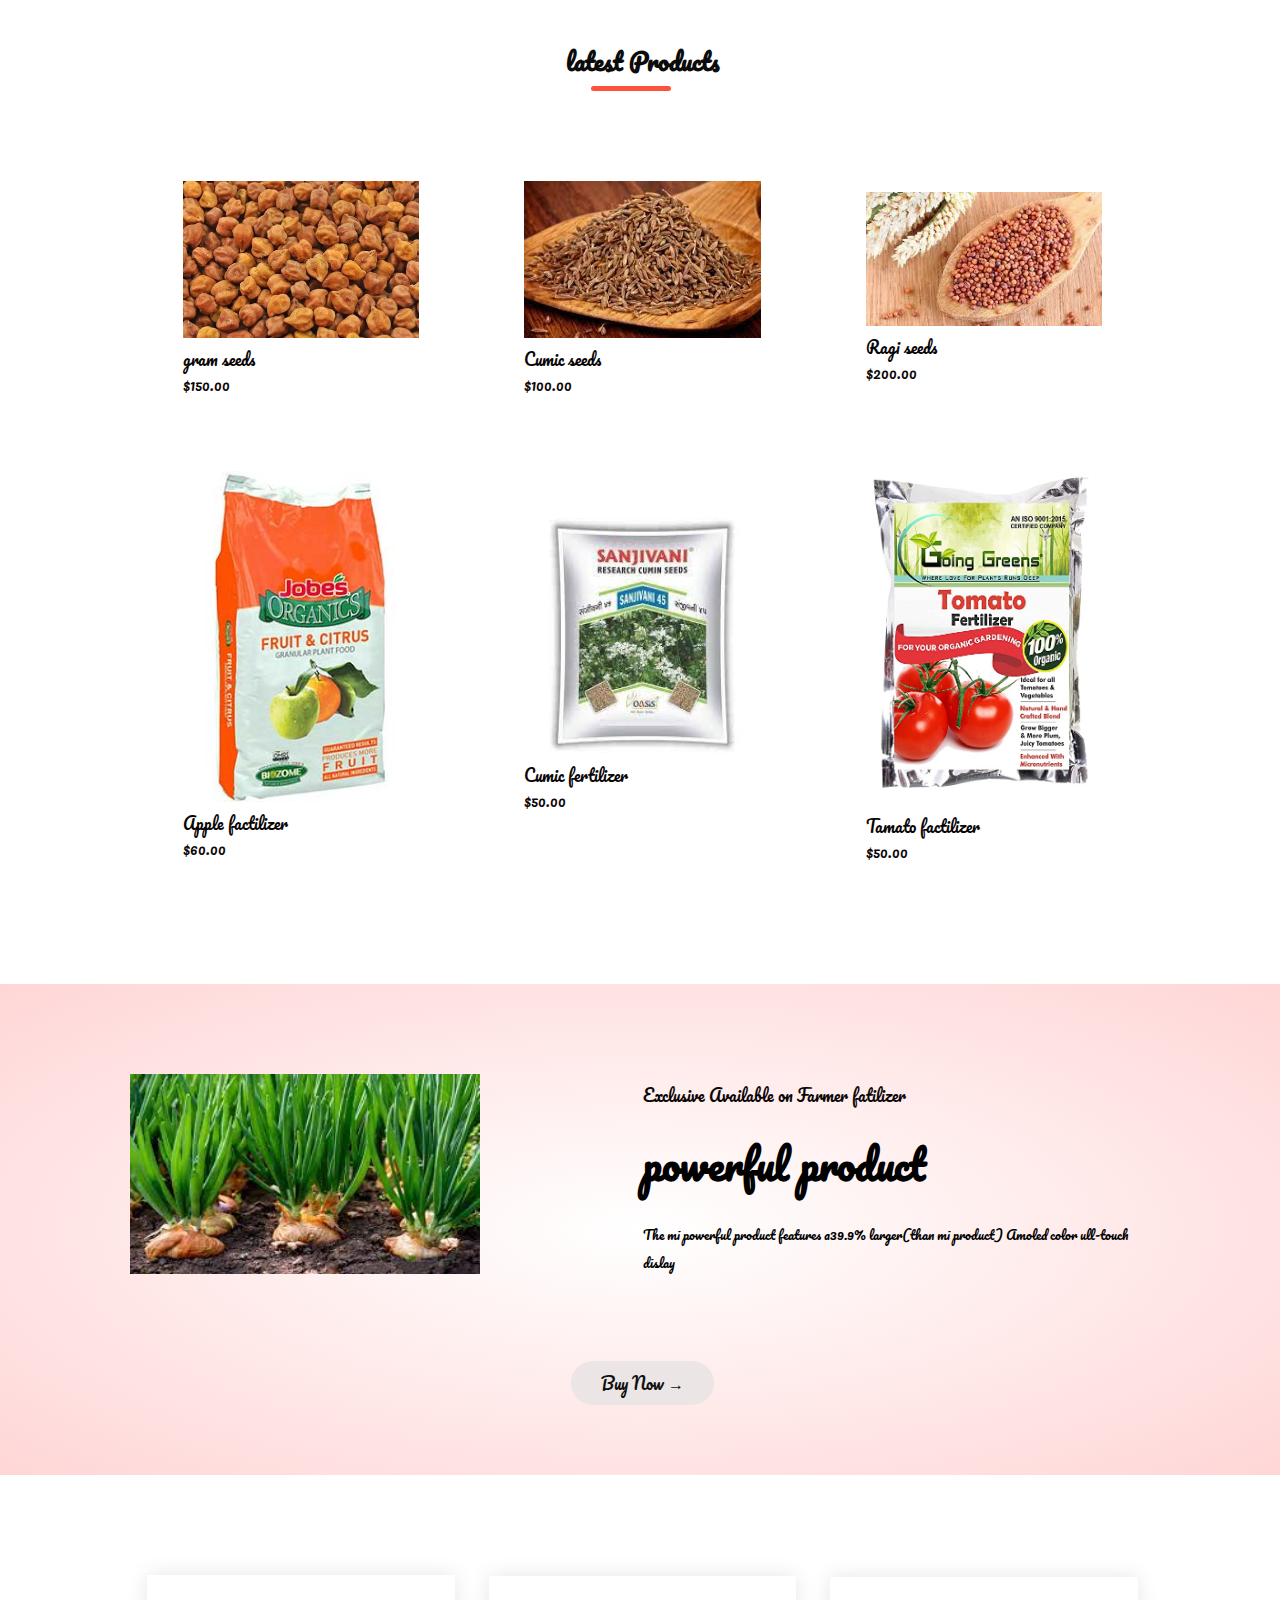
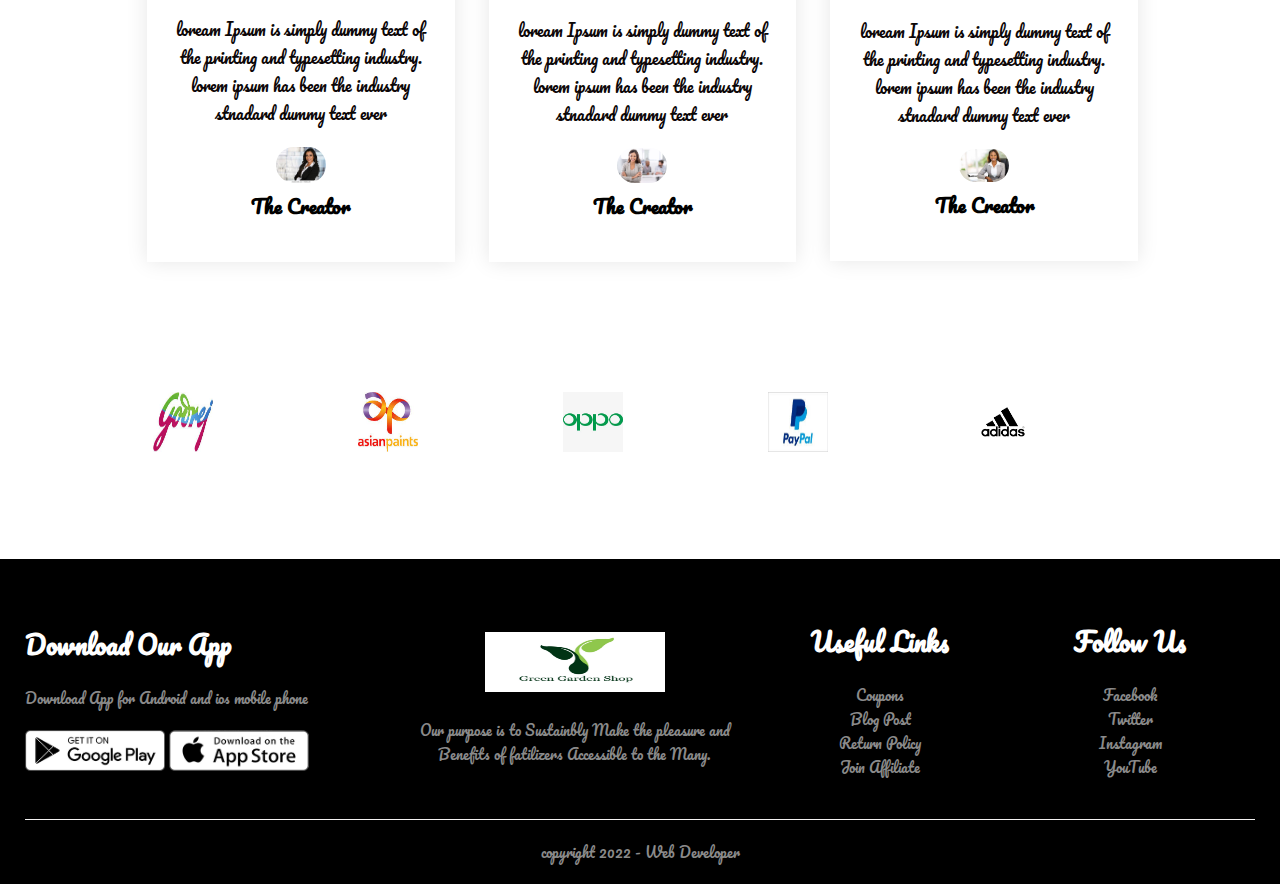
==== commit 91b49bc1: "Update index.html" ====
--- a/index.html
+++ b/index.html
@@ -56,12 +56,15 @@
             <div class="row">
                 <div class="col-3">
                     <img src="pics/corn.jpg">
+                    <h4>Corn fertilizer</h4>
                 </div>
                 <div class="col-3">
                     <img src="pics/all purpose fertilizer.jpg">
+                    <h4>All purpose fertilizer</h4>
                 </div>
                 <div class="col-3">
                     <img src="pics/bone.jpg">
+                    <h4>Bone fertilizer</h4>
                 </div>
             </div>
         </div>
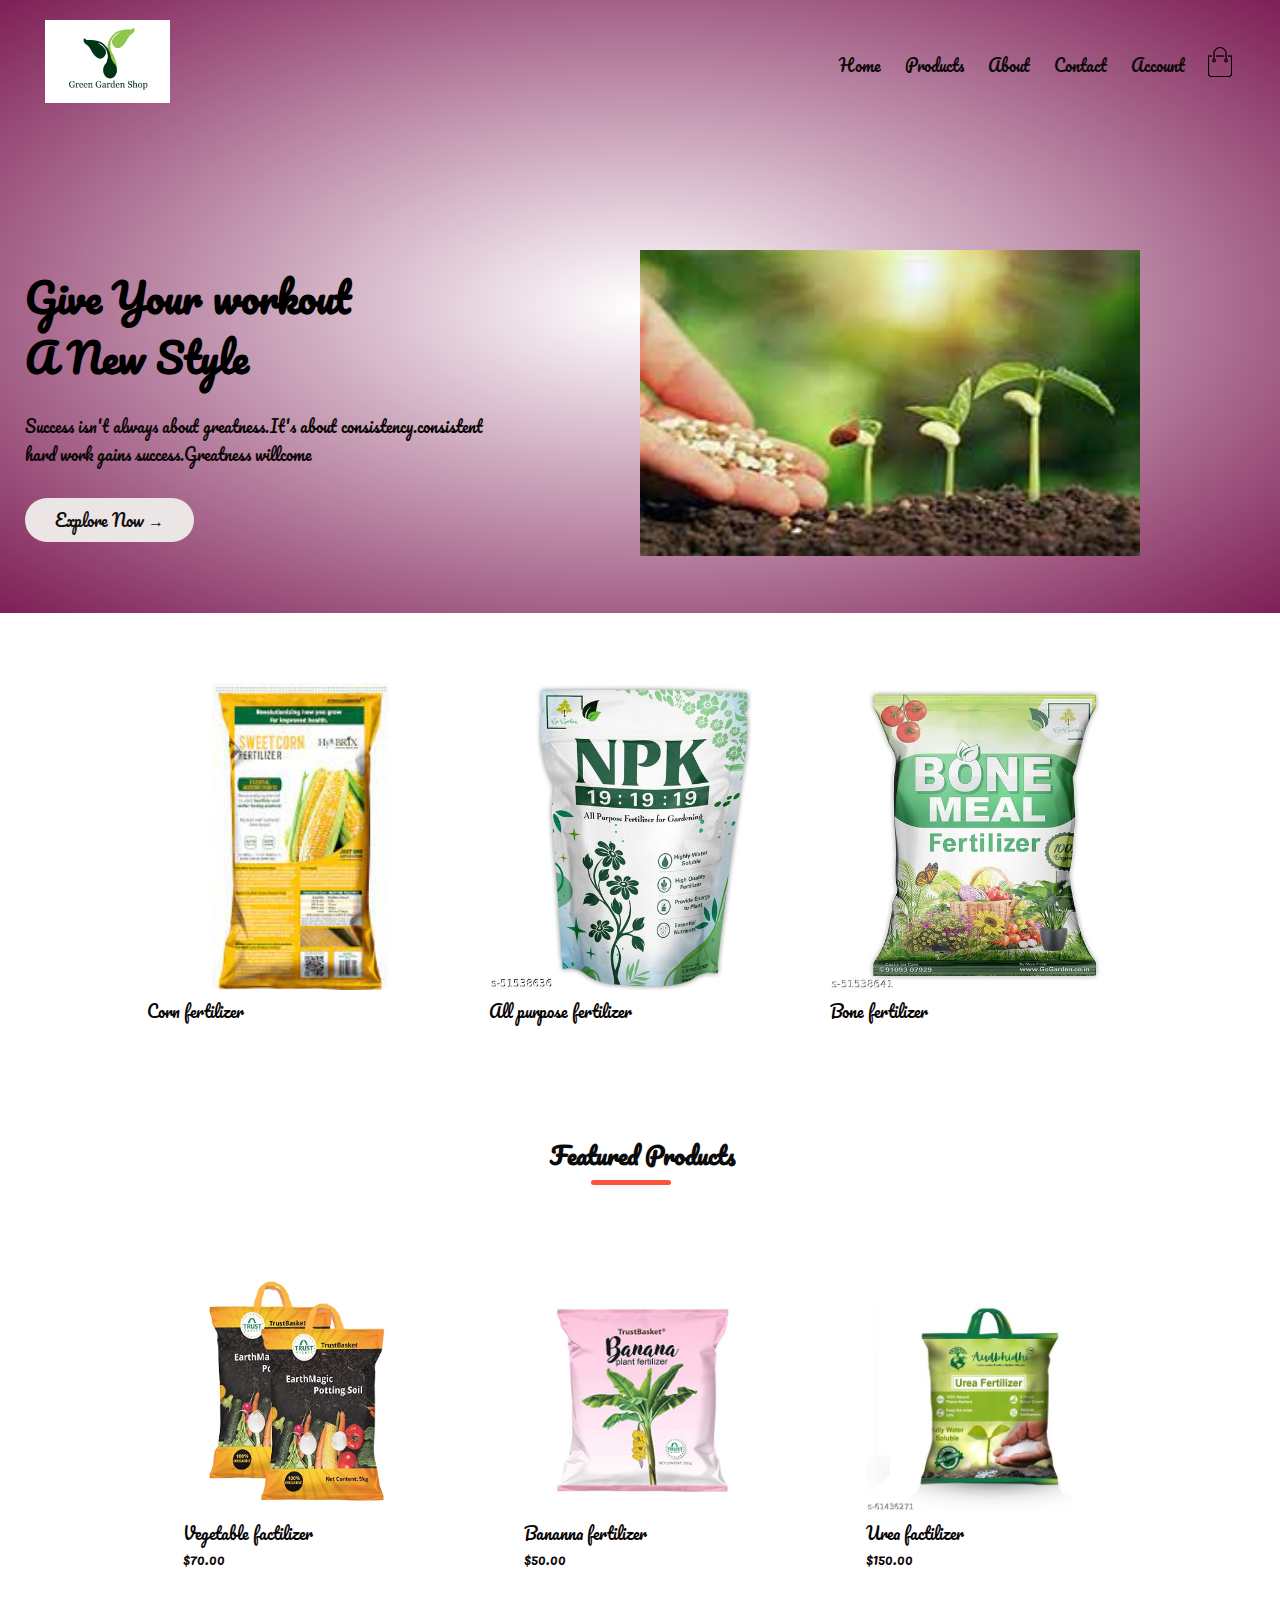
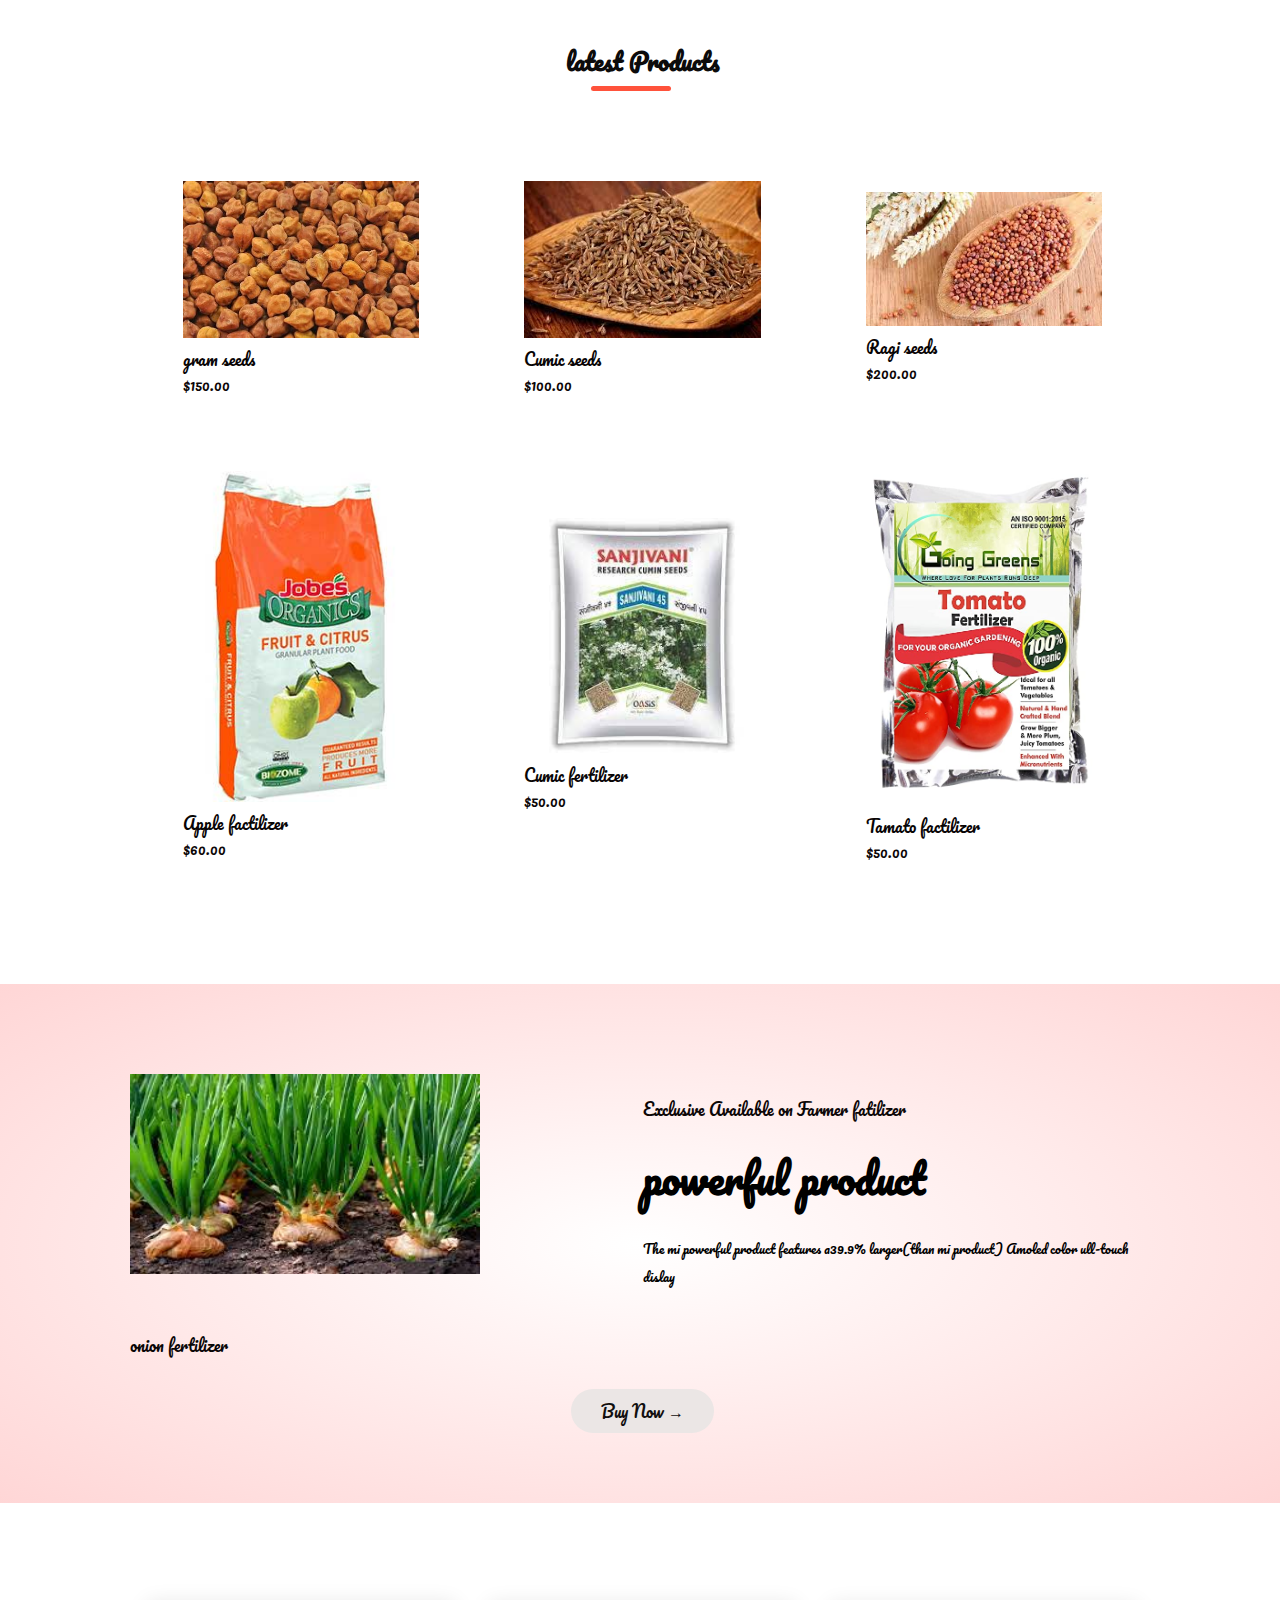
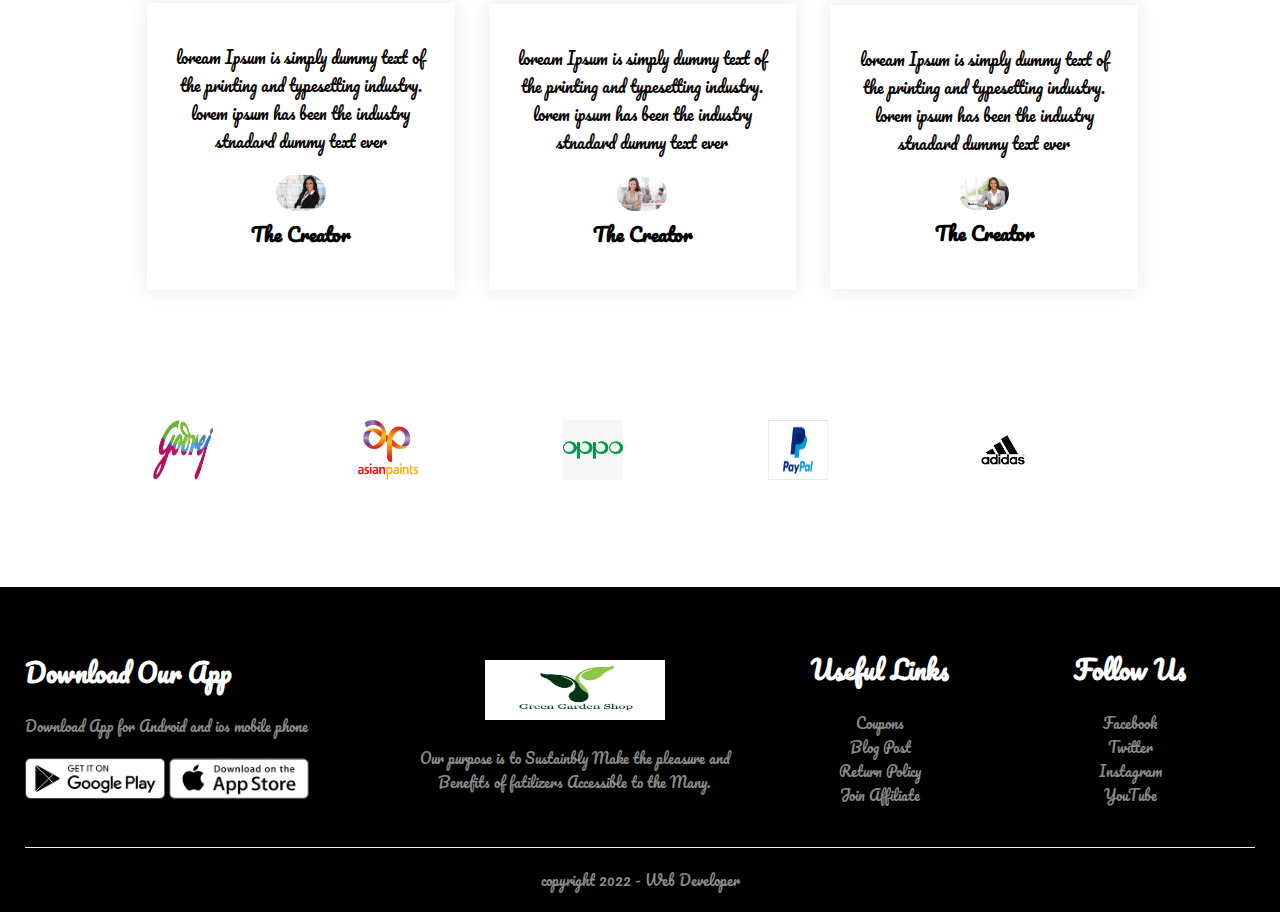
==== commit bf36c949: "Update index.html" ====
--- a/index.html
+++ b/index.html
@@ -200,6 +200,7 @@
             <div class="row">
                 <div class="col-2">
                     <img src="pics/onion.jpg " width="350" height="300" class="offer-img">
+                    <h4>onion fertilizer</h4>
                 </div>
                 <div class="col-2">
                     <p>Exclusive Available on Farmer fatilizer</p>
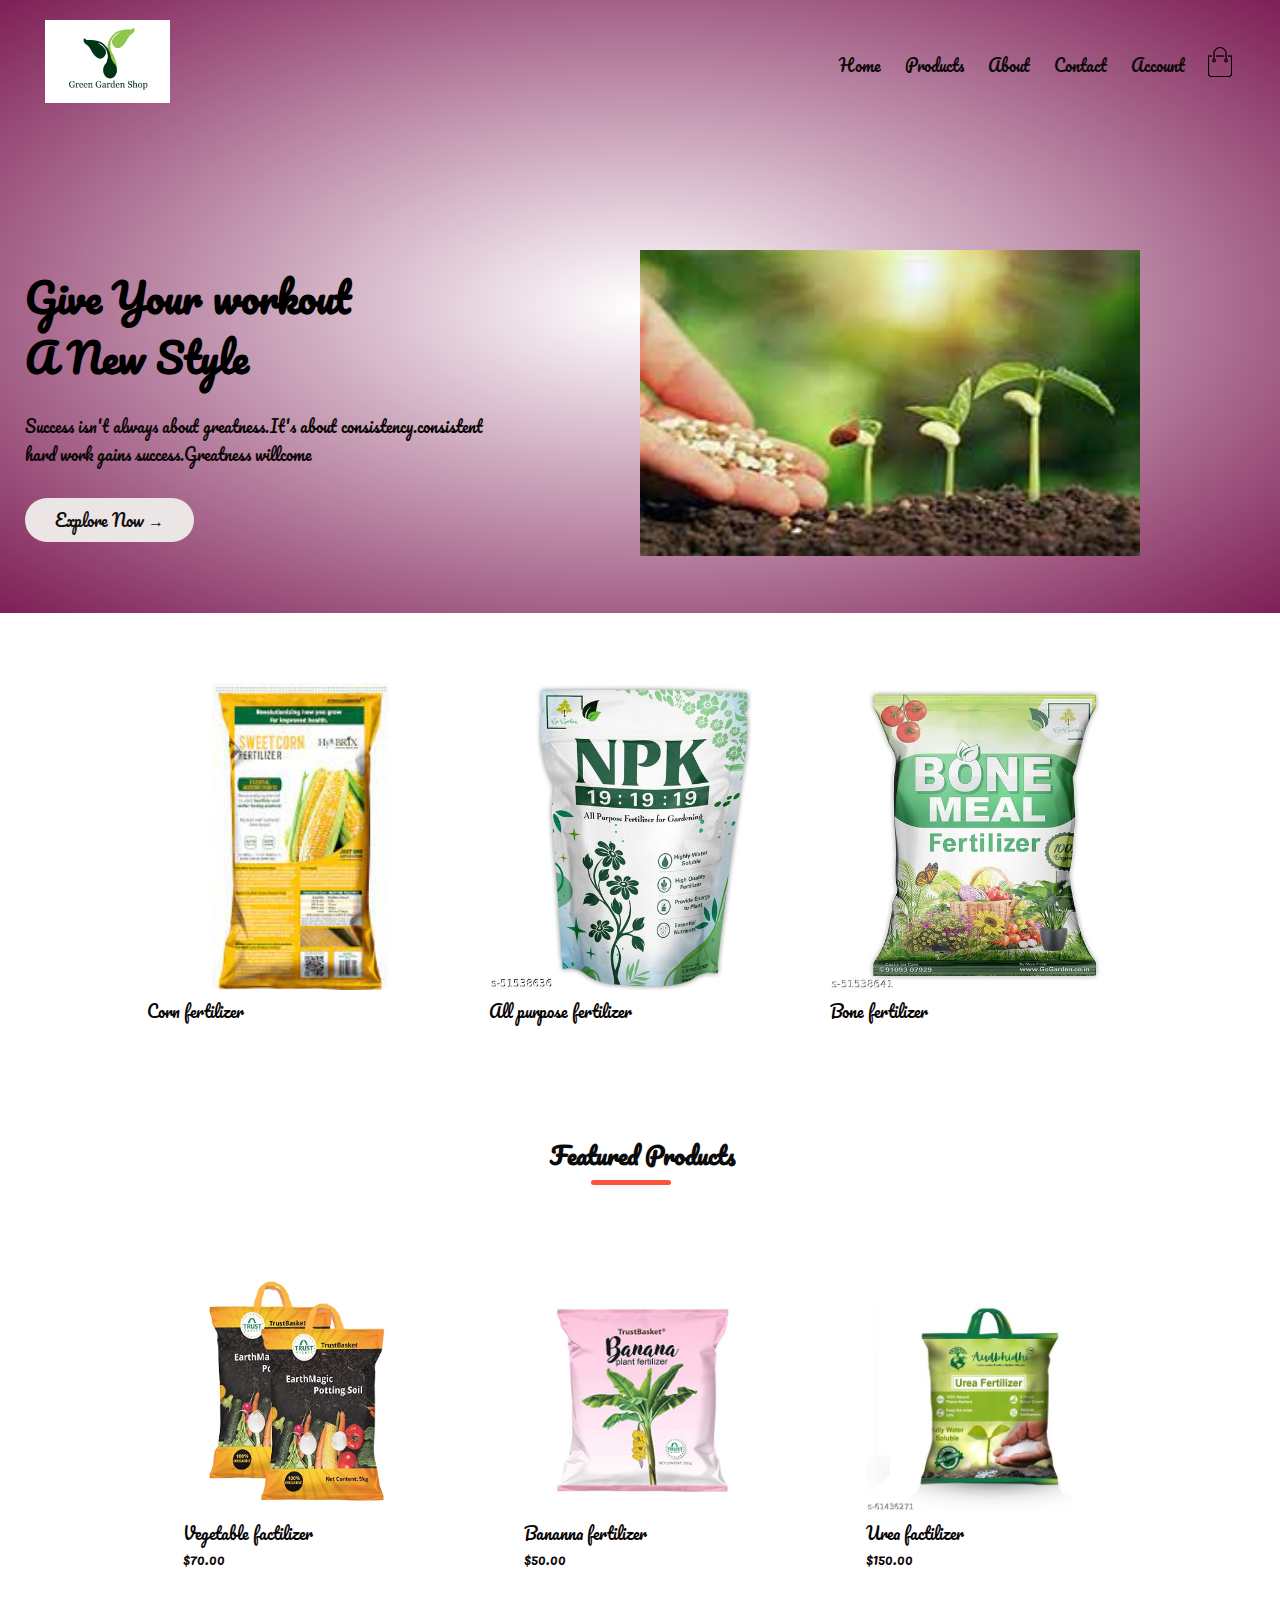
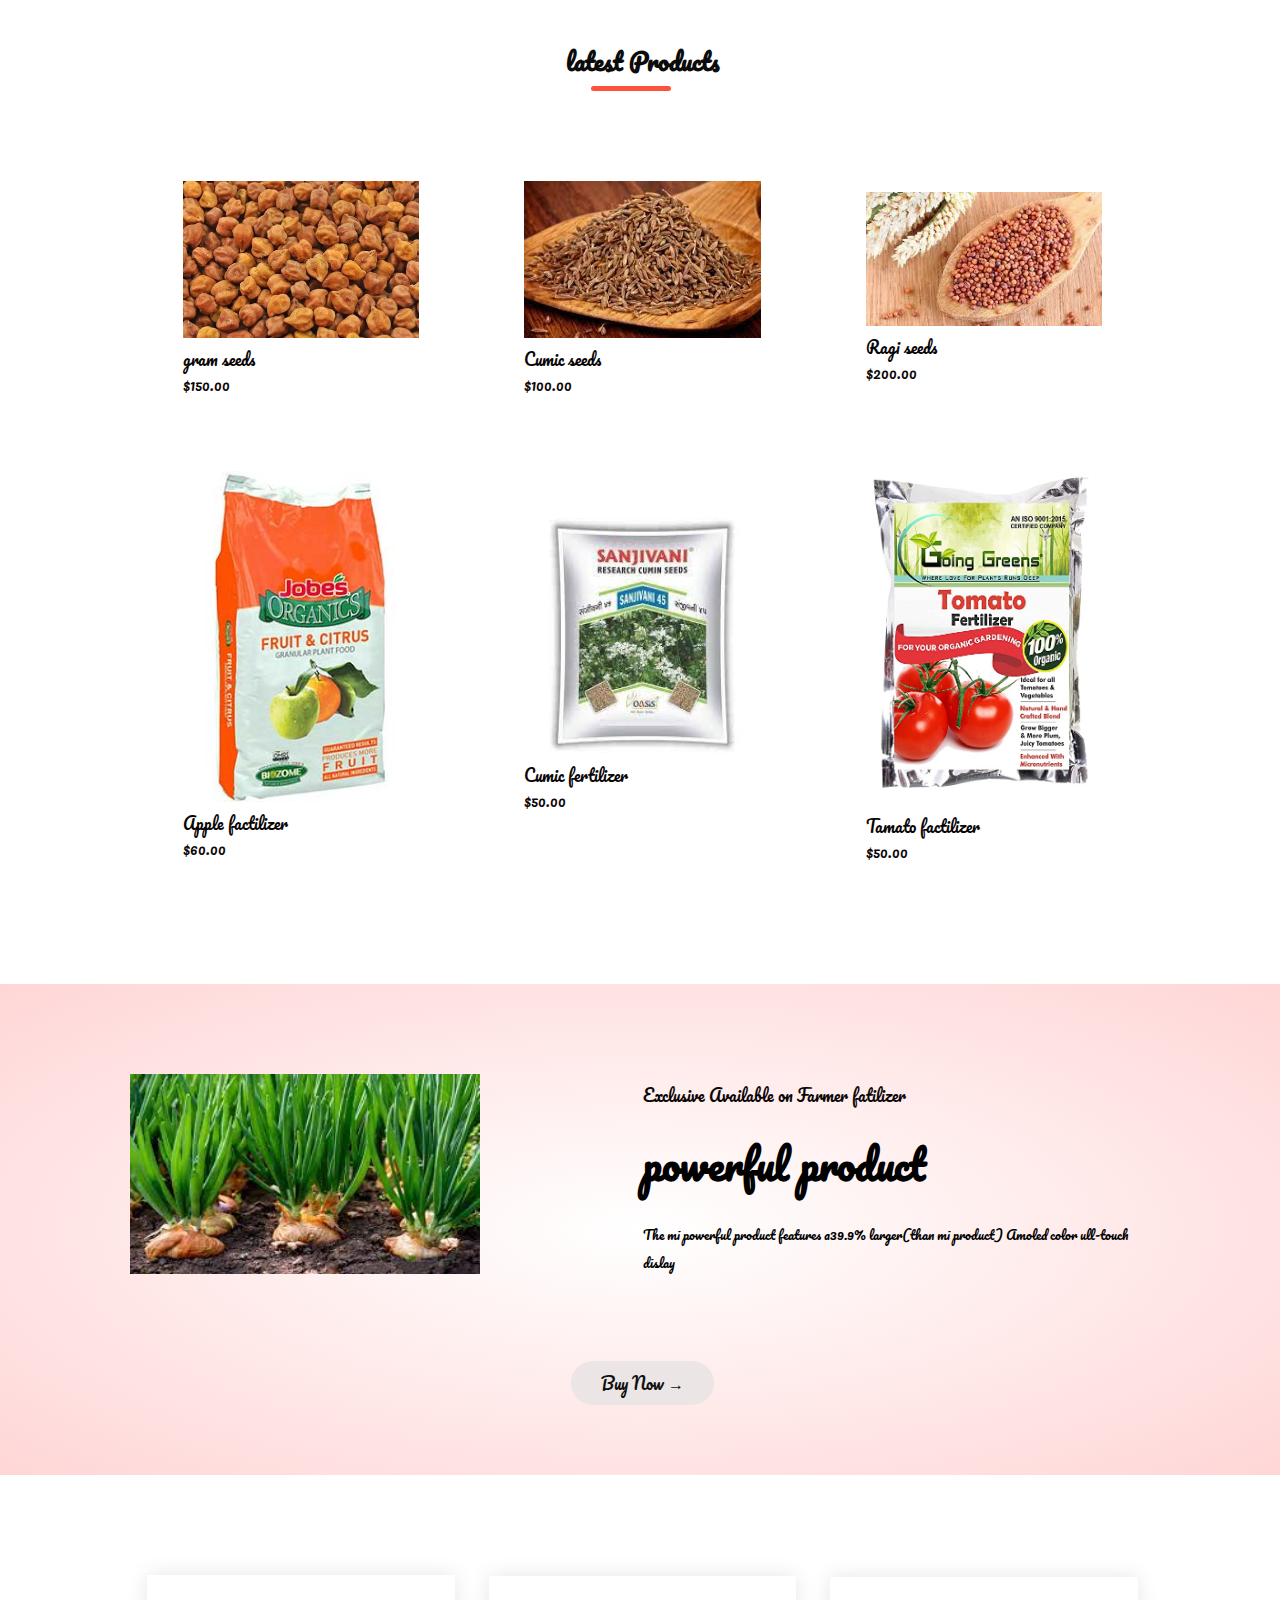
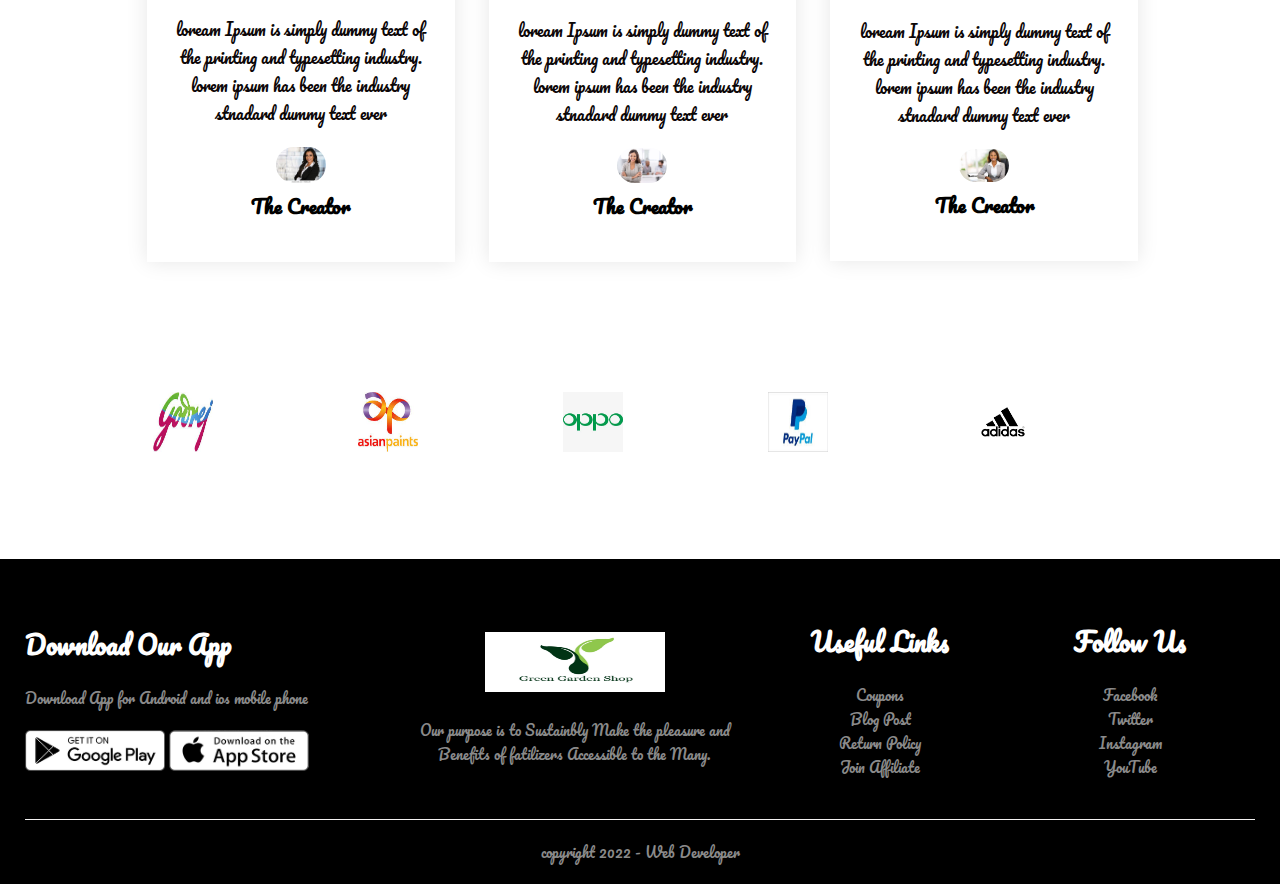
==== commit f660c484: "Update index.html" ====
--- a/index.html
+++ b/index.html
@@ -200,7 +200,7 @@
             <div class="row">
                 <div class="col-2">
                     <img src="pics/onion.jpg " width="350" height="300" class="offer-img">
-                    <h4>onion fertilizer</h4>
+                    
                 </div>
                 <div class="col-2">
                     <p>Exclusive Available on Farmer fatilizer</p>
